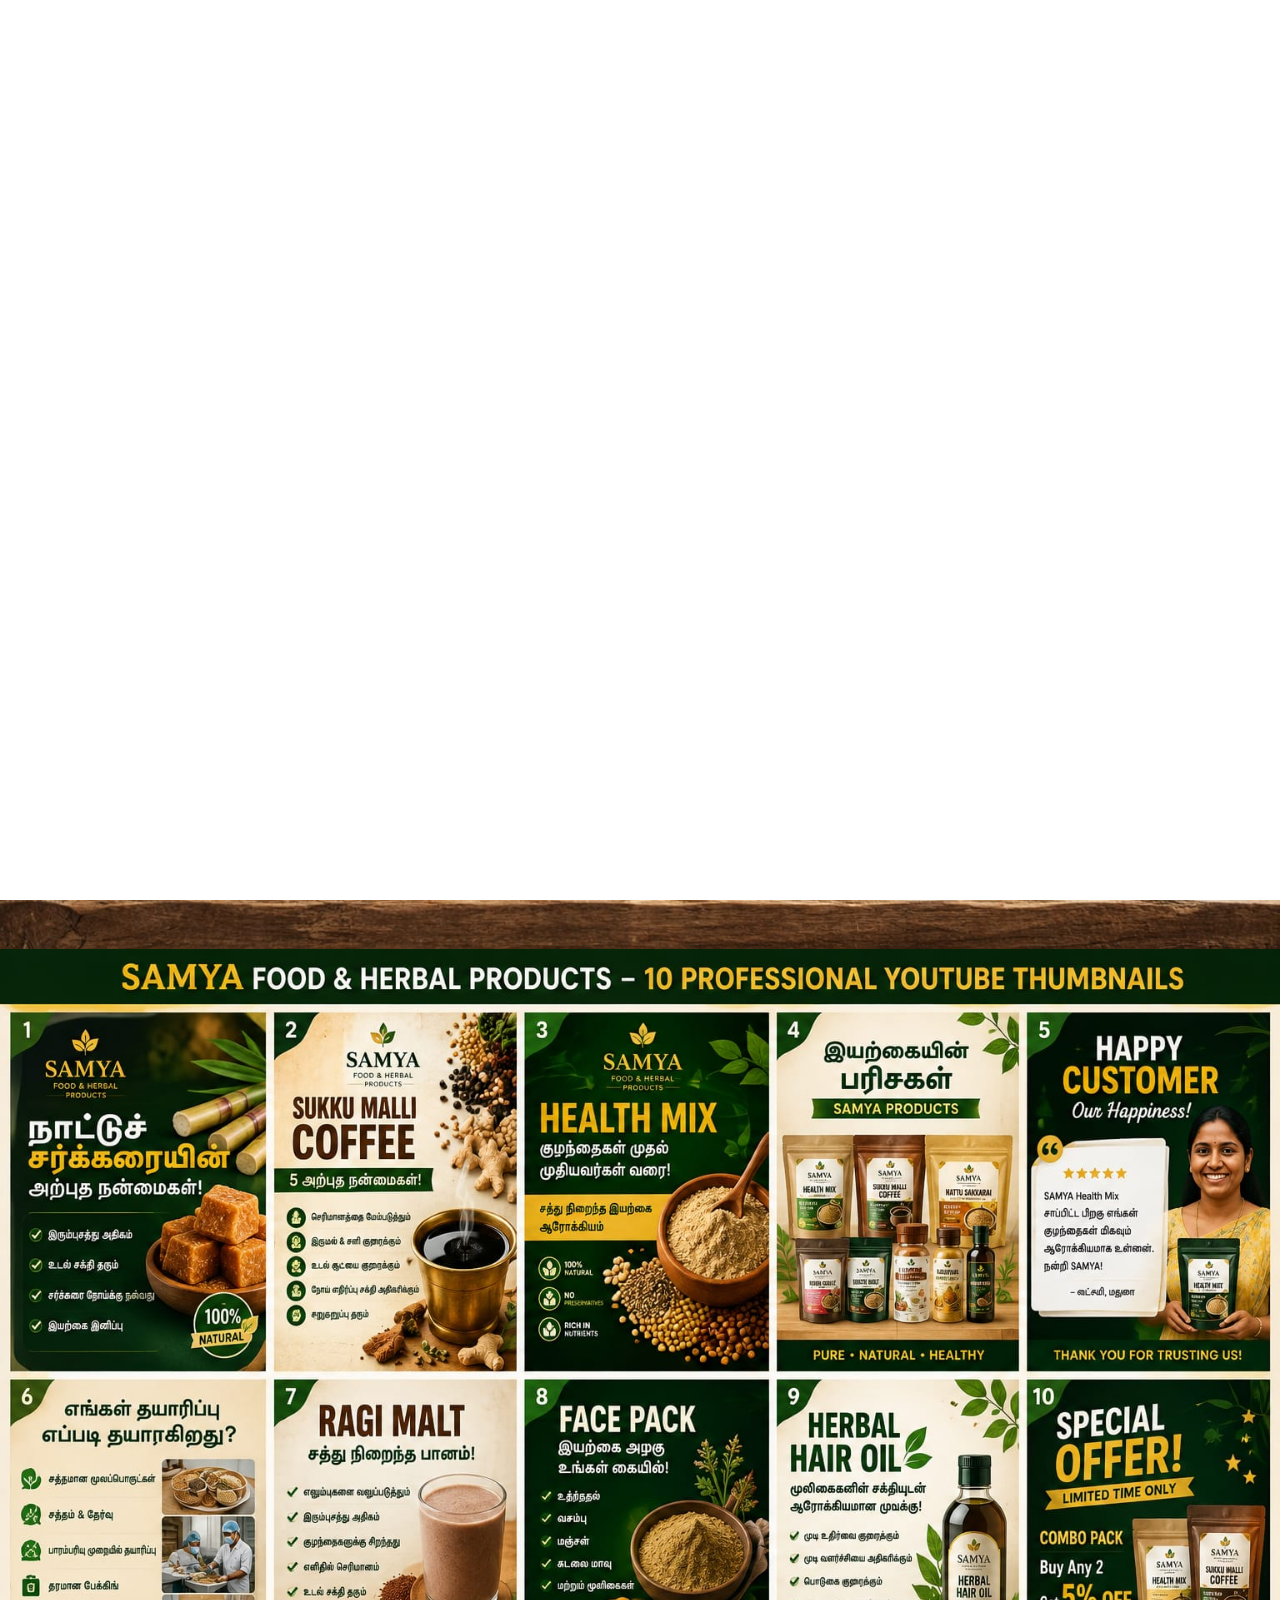
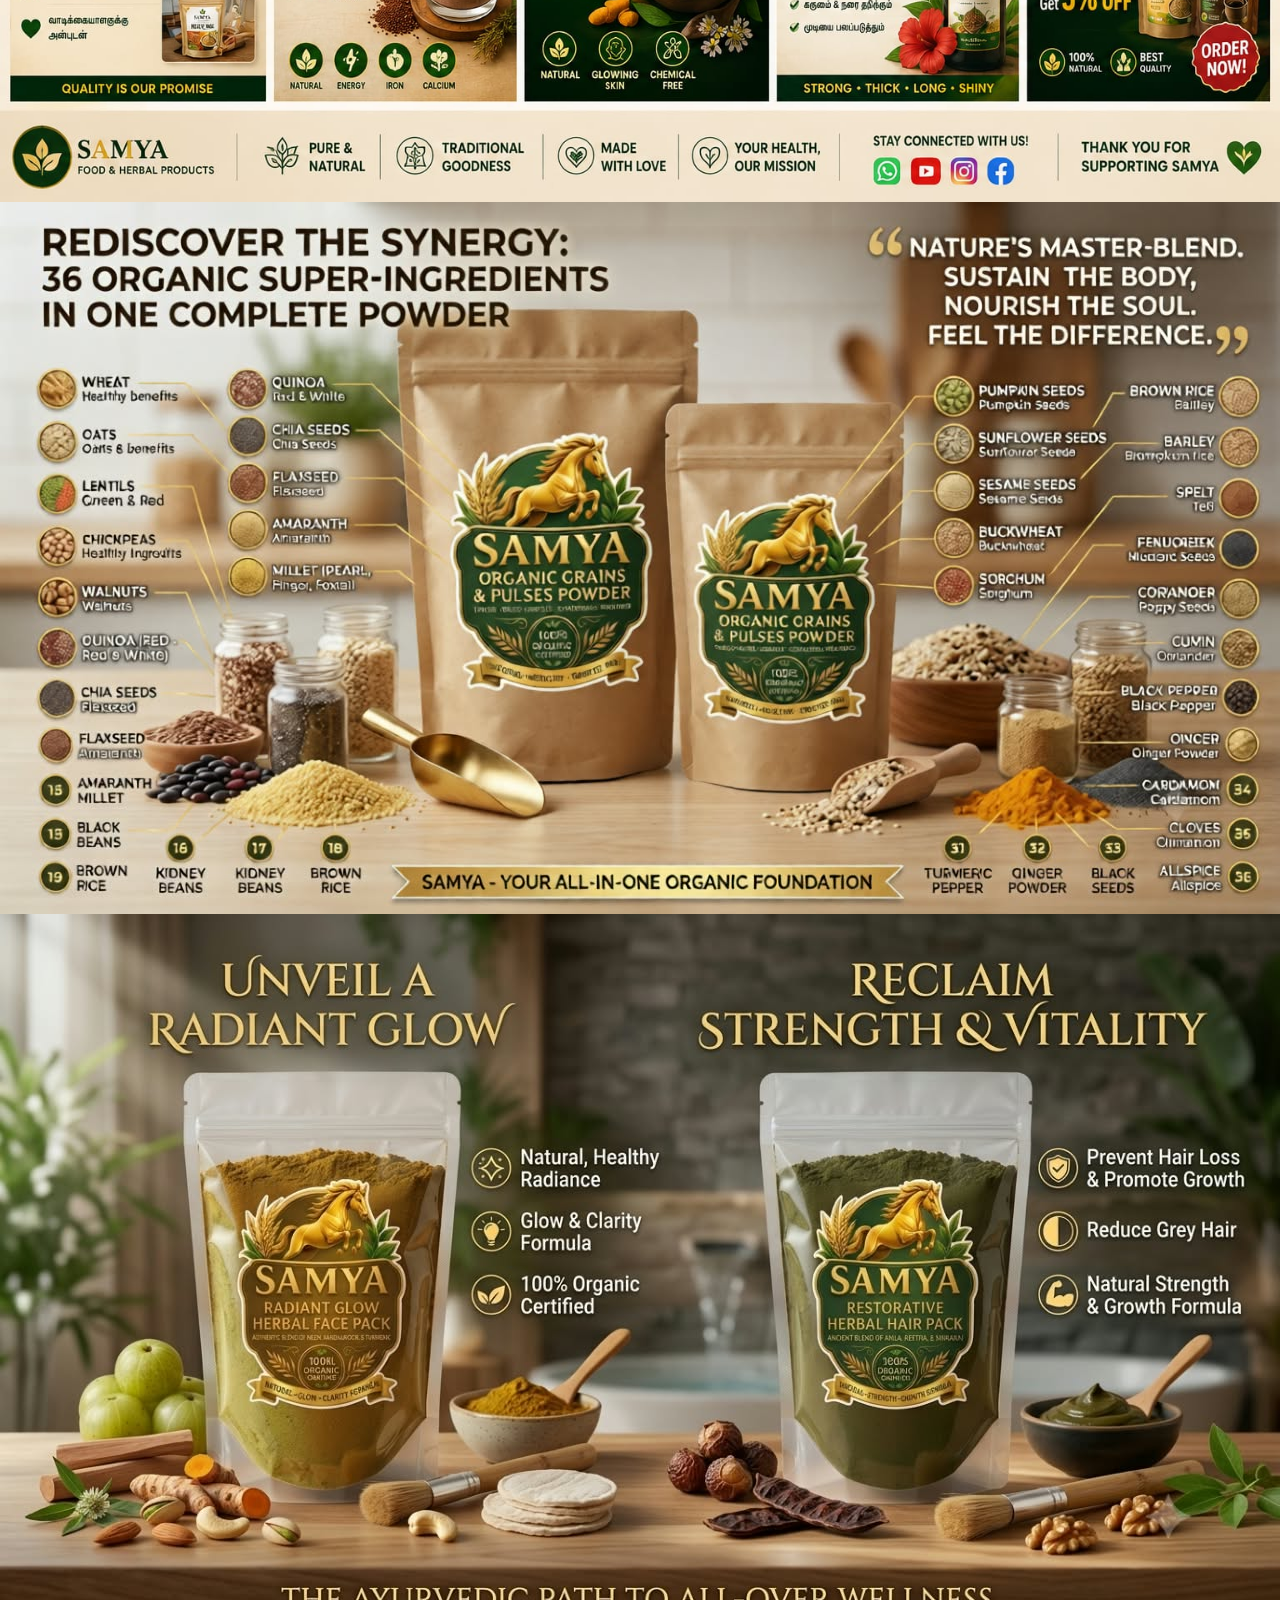
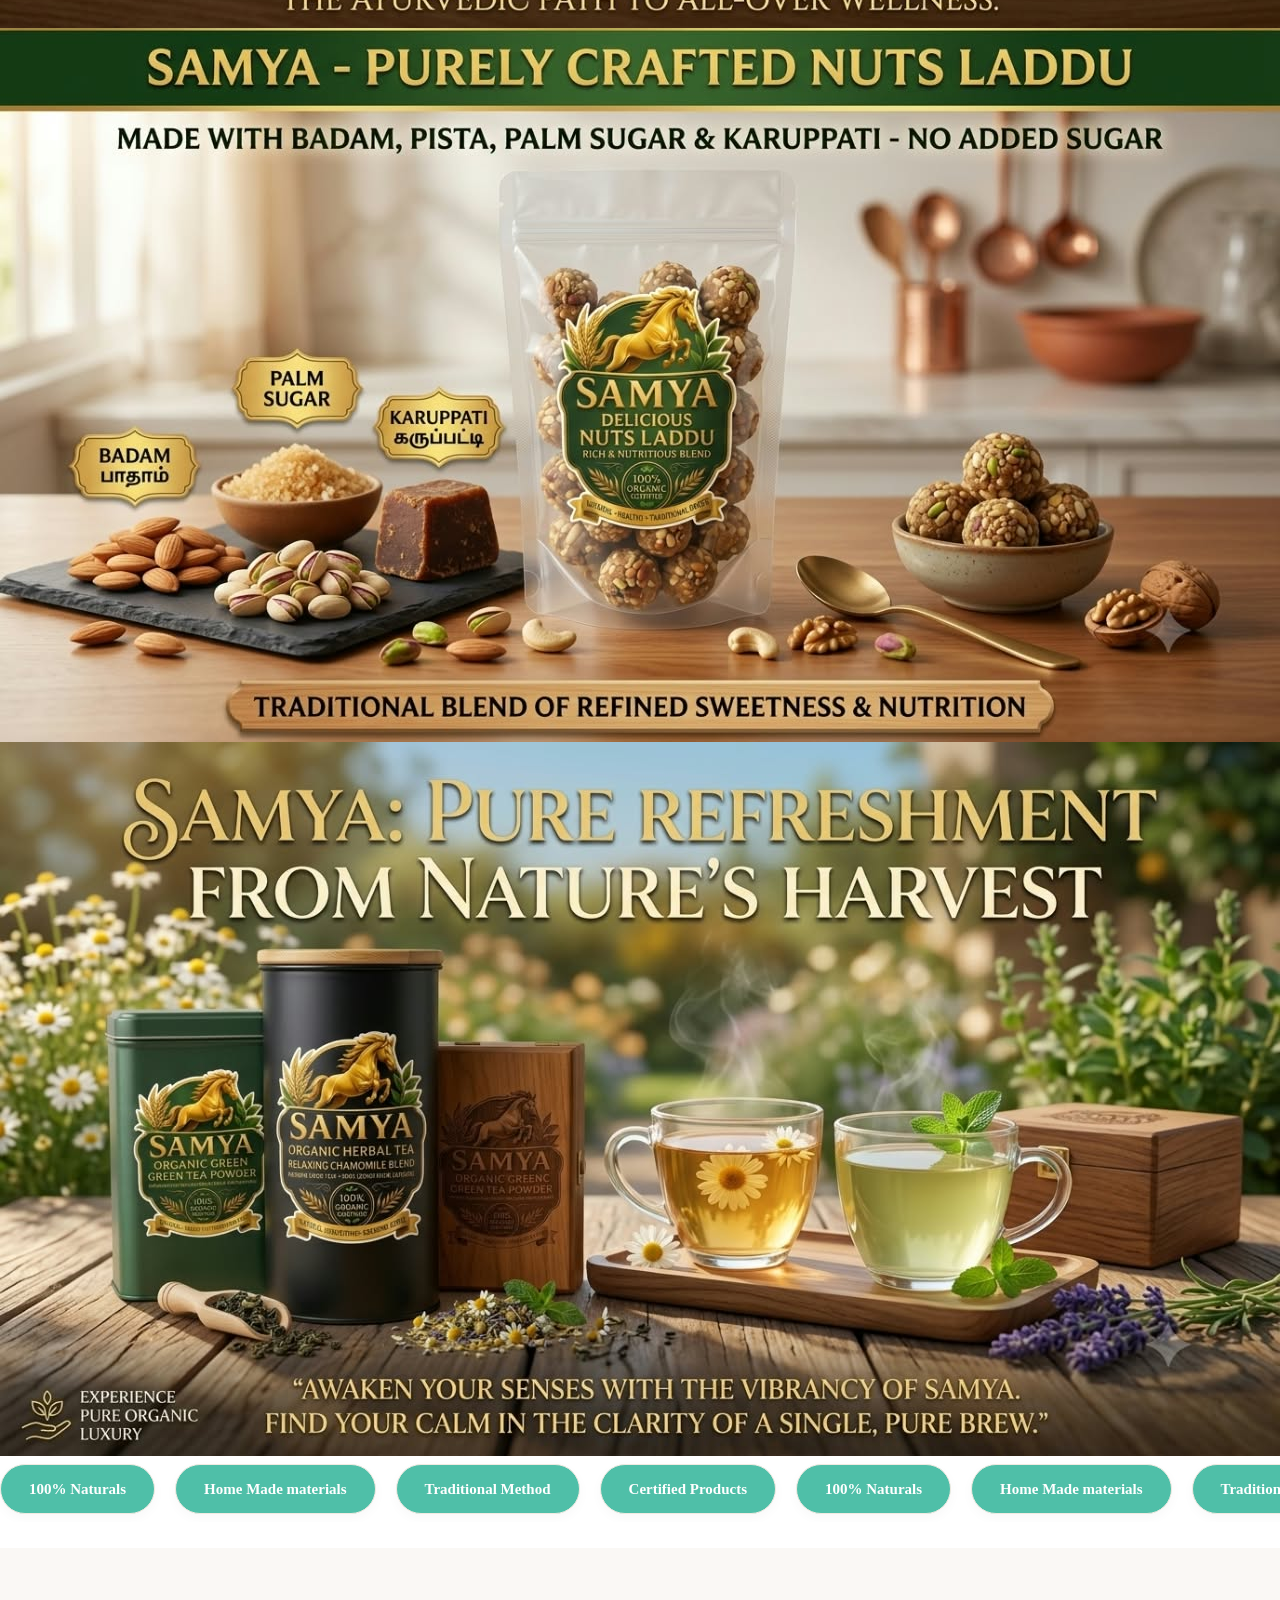
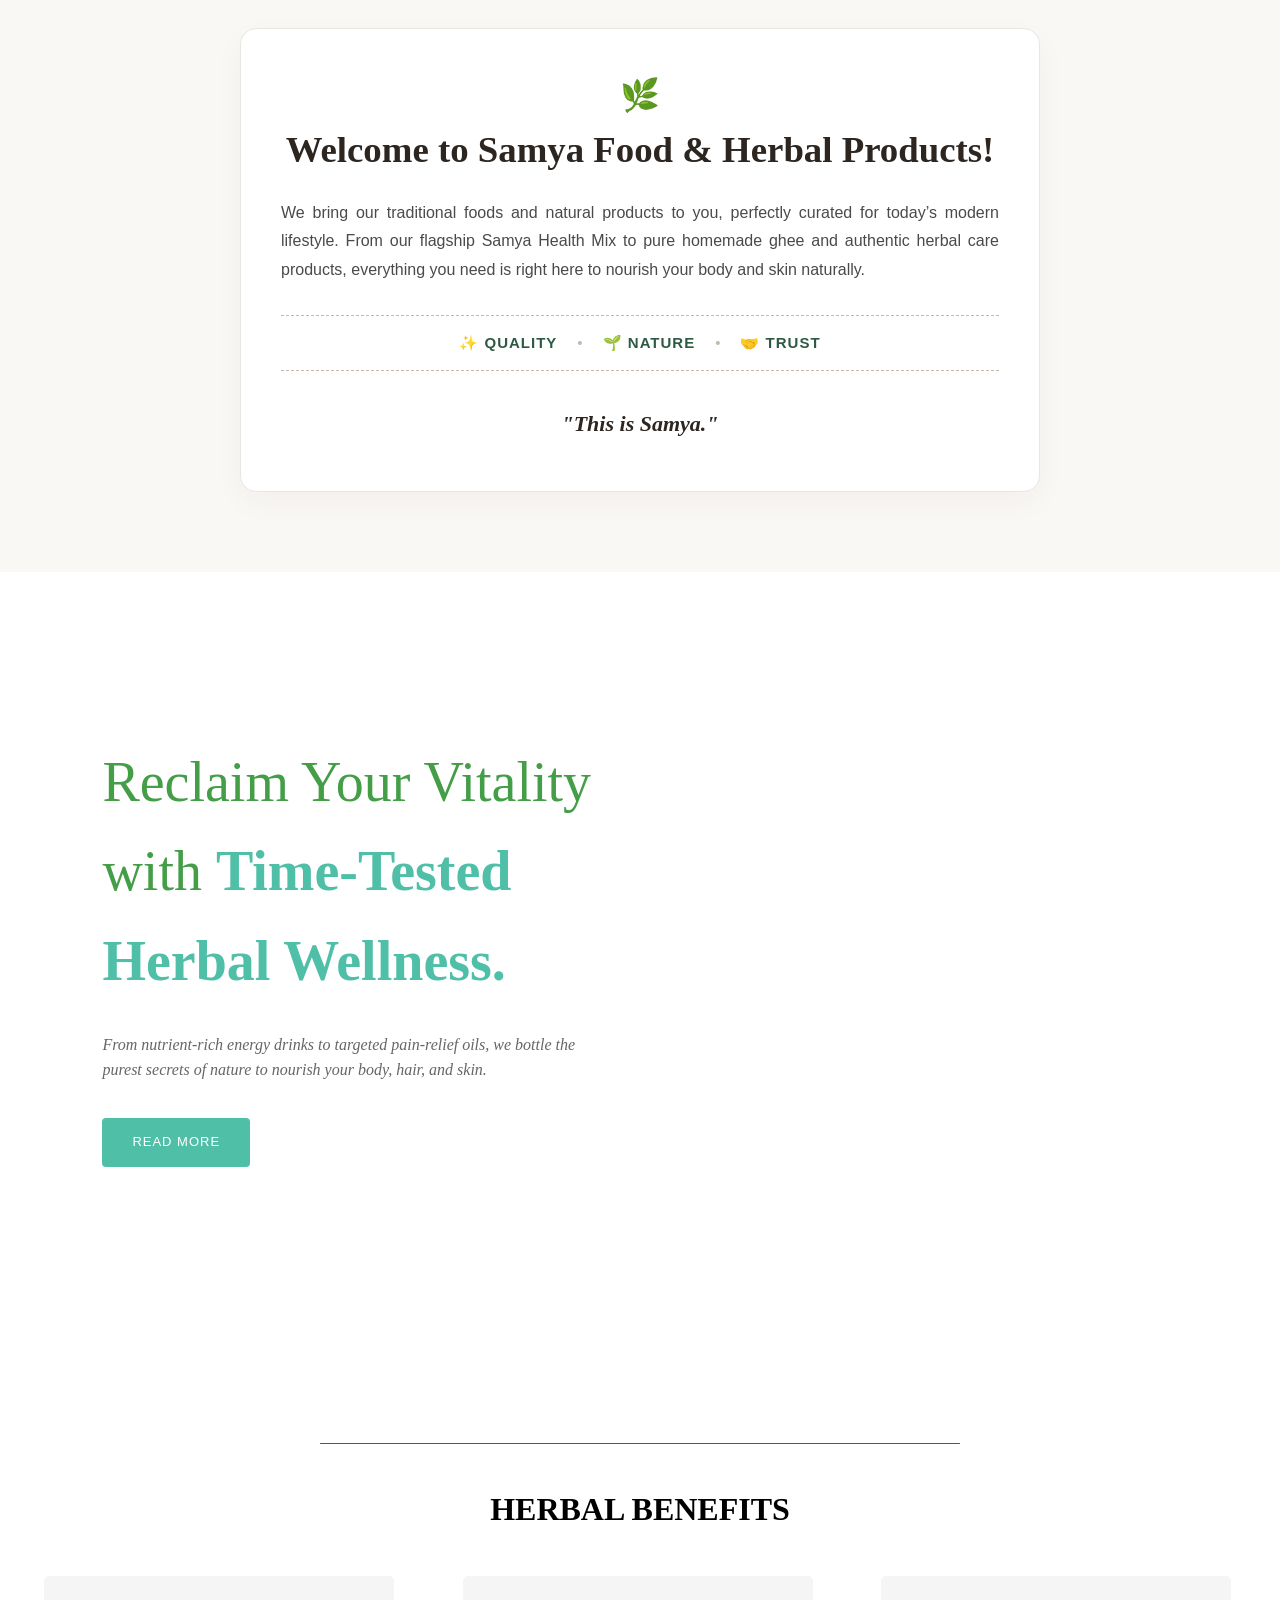
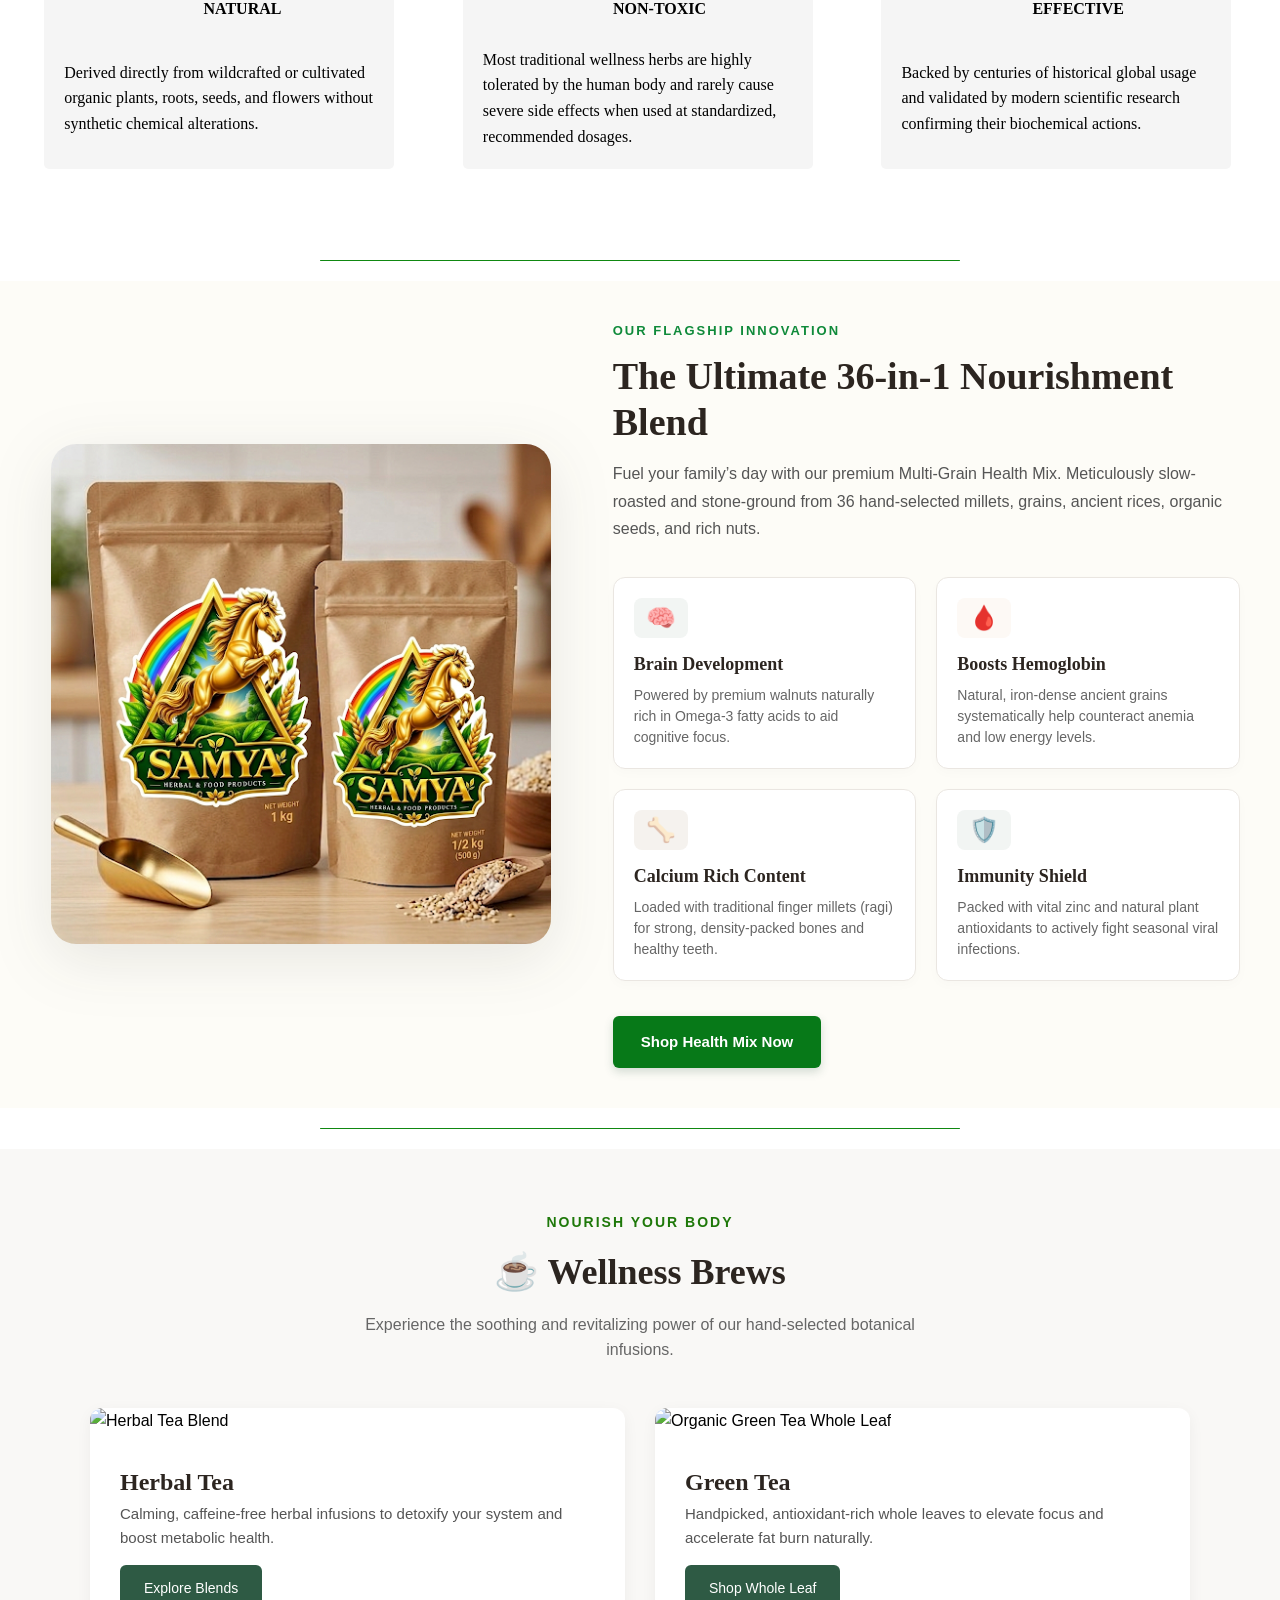
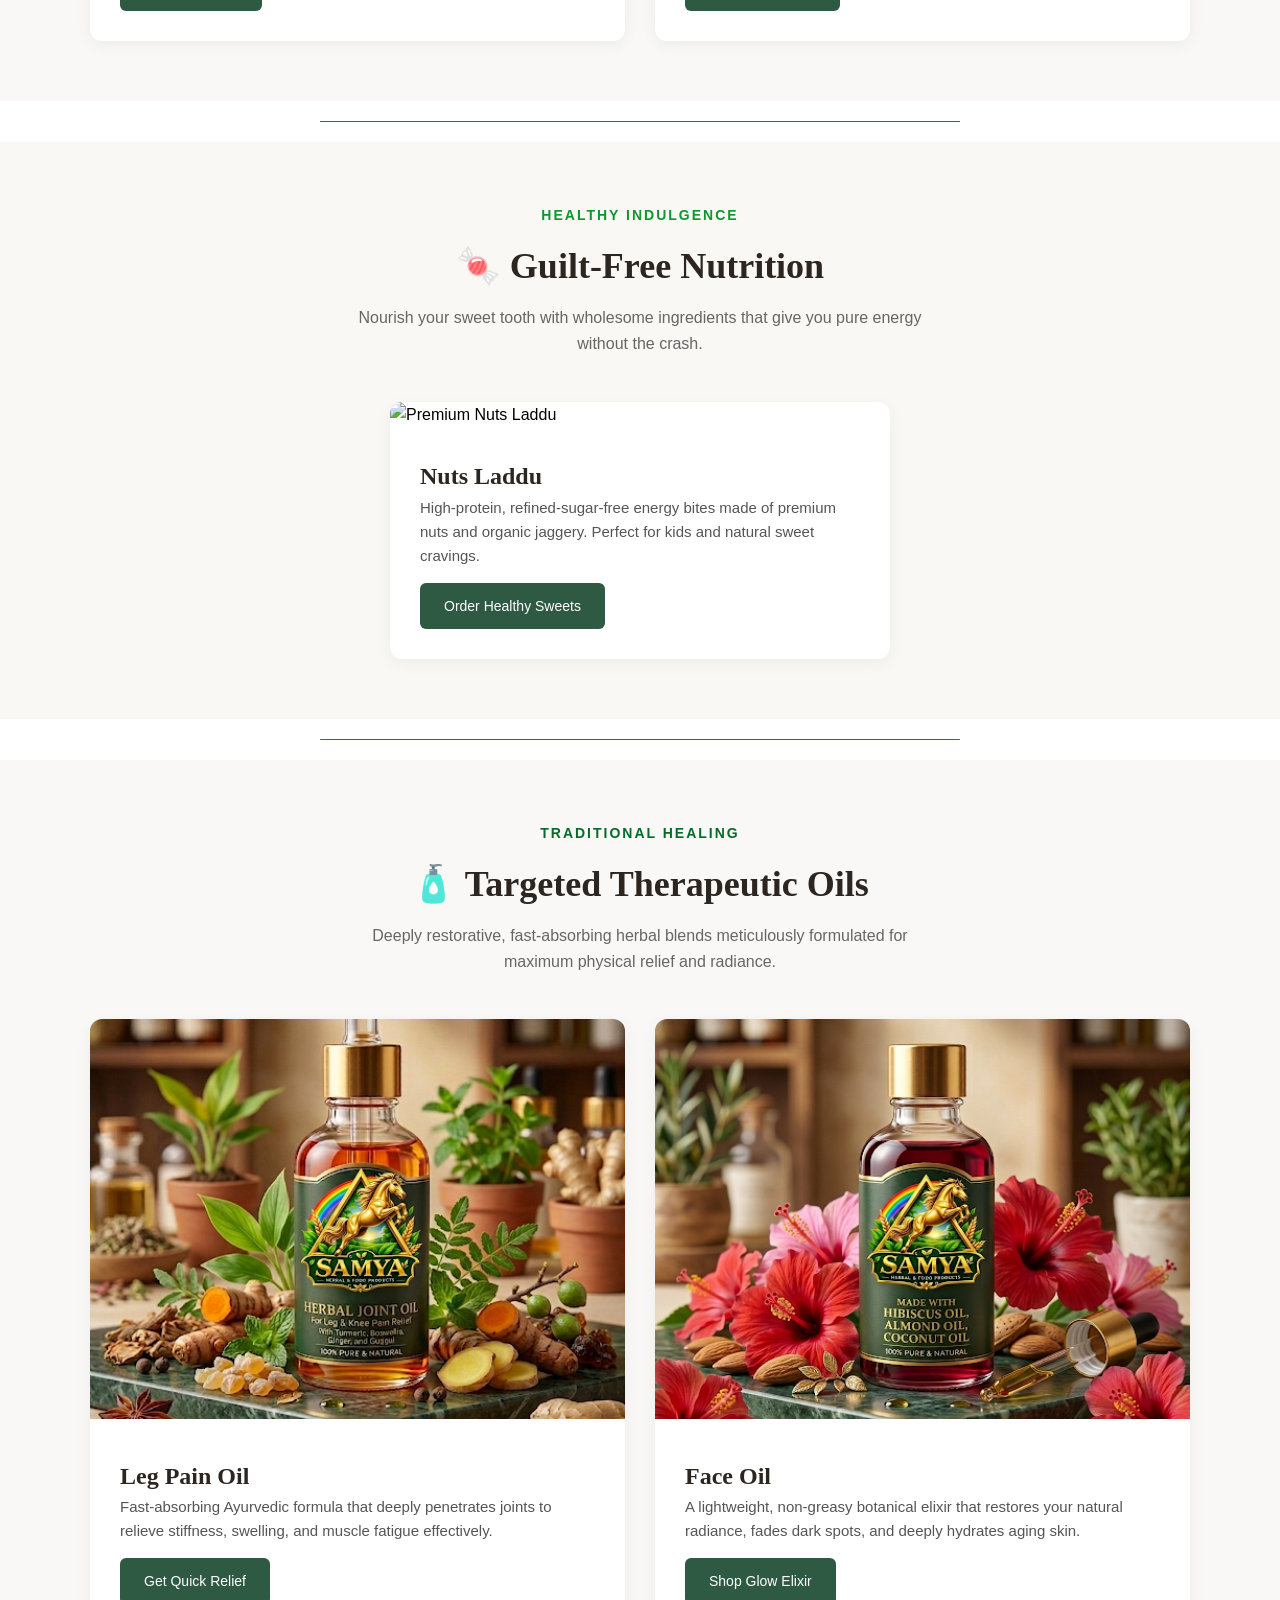
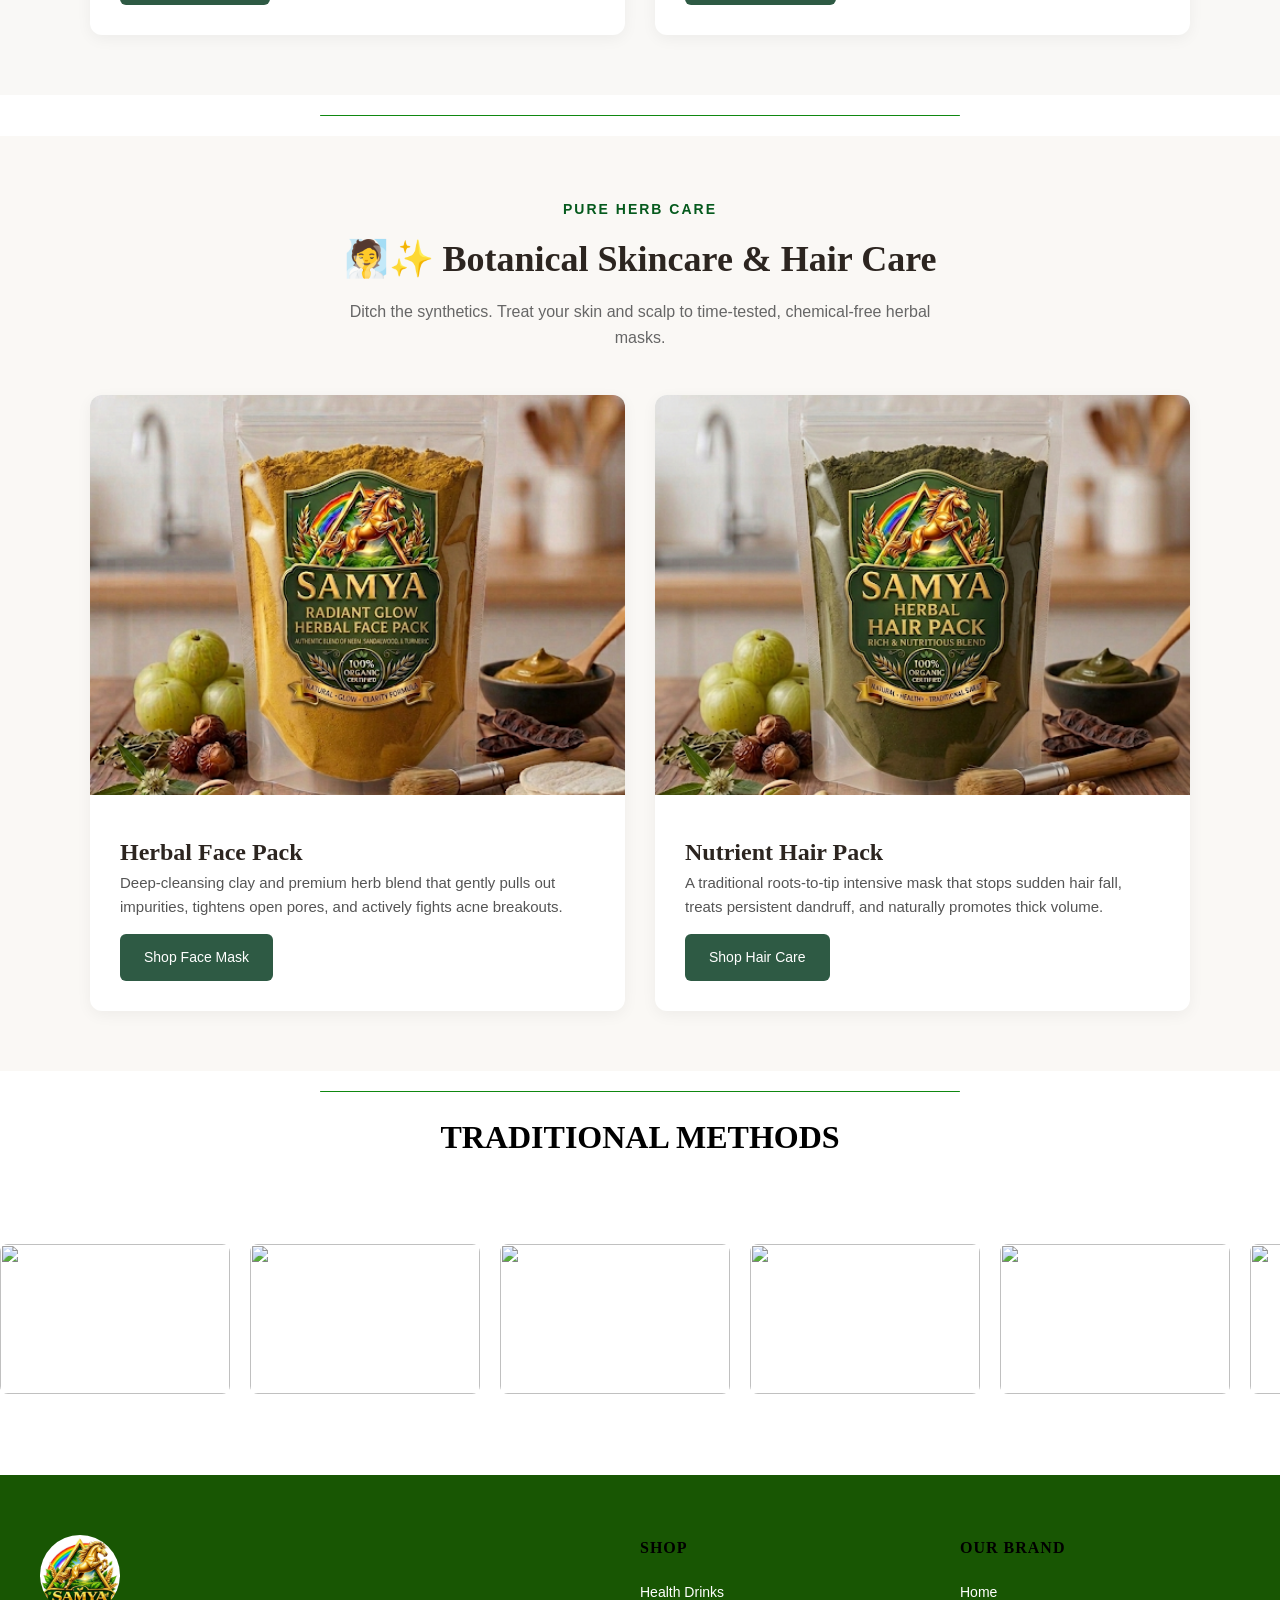
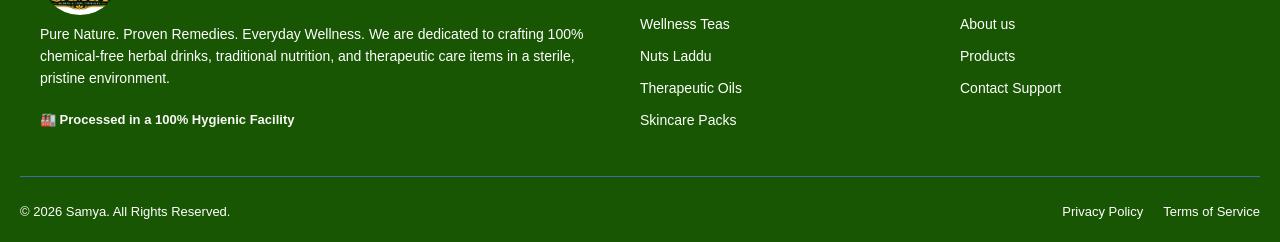
==== index.html @ 53834fe6 "my new changes" ====
<!DOCTYPE html>
<html lang="en">
<head>
    <meta charset="UTF-8">
    <meta name="viewport" content="width=device-width, initial-scale=1.0">
    <title>samya</title>
     <script src="https://kit.fontawesome.com/67333c175b.js" crossorigin="anonymous"></script>
    <link rel="stylesheet" href="style.css?v=1.1">

     <link rel="stylesheet"href="https://cdn.jsdelivr.net/npm/swiper@14.0.1/swiper-bundle.min.css" />
</head>
<body>
   
<div id="splash-screen">
  <video id="splash-video" autoplay playsinline preload="auto">
    <source src="WhatsApp Video 2026-08-16 at 7.24.31 AM.mp4" type="video/mp4">
    Your browser does not support the video tag.
  </video>
</div>


   


    <!-- Header Section -->
    <header class="header">
        <div class="logo-area">
            <img class="logo-image" src="new edited logo.jpeg" width="50px" height="50px">
            <p></p>
        </div>
         
        <nav class="navigation">
            <ul>
                <li><a href="#" class="active">Home</a></li>
                <li><a href="about.html">About us</a></li>
                <li><a href="products.html">Products</a></li>
                <li><a href="contacts.html">contact now</a></li>
               
            </ul>
        </nav>
       
        
      

    </header>
<main>
     <!-- Swiper -->
    <!-- Swiper -->
    <div class="swiper mySwiper">
      <div class="swiper-wrapper">
        <div class="swiper-slide"><img src="WhatsApp Image 2026-08-18 at 10.12.00 AM.jpeg" alt=""></div>
        <div class="swiper-slide"><img src="WhatsApp Image 2026-08-18 at 10.12.00 AM (1).jpeg" alt=""></div>
        <div class="swiper-slide"><img src="WhatsApp Image 2026-08-10 at 9.47.34 AM.jpeg" alt=""></div>
        <div class="swiper-slide"><img src="WhatsApp Image 2026-08-10 at 9.47.33 AM.jpeg" alt=""></div>
        <div class="swiper-slide"><img src="WhatsApp Image 2026-08-10 at 9.47.32 AM.jpeg" alt=""></div>
        <div class="swiper-slide"><img src="WhatsApp Image 2026-08-10 at 9.47.31 AM.jpeg" alt=""></div>
      </div>
      <div class="swiper-pagination"></div>
    </div>
    <style>
       .swiper {
        width: 100%;
        height: 100%;
      }

      .swiper-slide {
        text-align: center;
        font-size: 18px;
        background: #444;
        display: flex;
        justify-content: center;
        align-items: center;
      }

      .swiper-slide img {
        display: block;
        width: 100%;
        height: 100%;
        object-fit: cover;
      }
    </style>
    
    <!--text scroll-->
    <div class="text-scroll">
        <div class="scroll-content">
                <span  class="scroll-text"style="color: white;"><i class="fa-brands fa-pagelines"></i>100% Naturals</span>
                <span class="scroll-text" style="color:white;"><i class="fa-solid fa-house-circle-check"></i>Home Made materials</span>
                <span class="scroll-text" style="color:white;"><i class="fa-solid fa-mortar-pestle"></i>Traditional Method</span>
                <span  class="scroll-text"style="color: white;"><i class="fa-solid fa-award"></i>Certified Products</span>
        </div>
         <div class="scroll-content">
                <span  class="scroll-text"style="color: white;"><i class="fa-brands fa-pagelines"></i>100% Naturals</span>
                <span class="scroll-text" style="color:white;"><i class="fa-solid fa-house-circle-check"></i>Home Made materials</span>
                <span class="scroll-text" style="color: white;"><i class="fa-solid fa-mortar-pestle"></i>Traditional Method</span>
                <span  class="scroll-text"style="color: white;"><i class="fa-solid fa-award"></i>Certified Products</span>
        </div>
        
    </div><br>

    <!-- WELCOME / ABOUT BRAND INTRO SECTION -->
<section style="background-color: #FAF8F5; padding: 80px 20px; font-family: 'Inter', sans-serif; text-align: center; box-sizing: border-box;">
  
  <div style="max-width: 800px; margin: 0 auto; background: #ffffff; padding: 50px 40px; border-radius: 16px; box-shadow: 0 10px 30px rgba(44,37,32,0.04); border: 1px solid #EAE6E1;">
    
    <!-- பிராண்ட் லோகோ மார்க்கர் அல்லது சிறிய சின்னம் -->
    <span style="font-size: 32px; display: block; margin-bottom: 15px; line-height: 1;">🌿</span>
    
    <!-- முதன்மைத் தலைப்பு -->
    <h1 style="font-family: 'Playfair Display', serif; color: #2C2520; font-size: calc(24px + 1vw); margin: 0 0 25px 0; line-height: 1.3; font-weight: 700;">
      Welcome to Samya Food & Herbal Products!
    </h1>
    
    <!-- விவரிப்புப் பகுதி -->
    <p style="color: #4A4A4A; font-size: 16px; line-height: 1.8; margin: 0 0 30px 0; font-weight: 400; text-align: justify; text-justify: inter-word;">
      We bring our traditional foods and natural products to you, perfectly curated for today’s modern lifestyle. From our flagship Samya Health Mix to pure homemade ghee and authentic herbal care products, everything you need is right here to nourish your body and skin naturally.
    </p>
    
    <!-- தாரக மந்திரம் / கோஷம் (Mantra Badges) -->
    <div style="display: flex; justify-content: center; gap: 20px; flex-wrap: wrap; margin-bottom: 35px; border-top: 1px dashed #C4B9AC; border-bottom: 1px dashed #C4B9AC; padding: 15px 0;">
      <span style="color: #2E5A44; font-weight: 600; font-size: 15px; letter-spacing: 1px; text-transform: uppercase;">✨ Quality</span>
      <span style="color: #C4B9AC; font-size: 15px;">•</span>
      <span style="color: #2E5A44; font-weight: 600; font-size: 15px; letter-spacing: 1px; text-transform: uppercase;">🌱 Nature</span>
      <span style="color: #C4B9AC; font-size: 15px;">•</span>
      <span style="color: #2E5A44; font-weight: 600; font-size: 15px; letter-spacing: 1px; text-transform: uppercase;">🤝 Trust</span>
    </div>
    
    <!-- இறுதி முத்திரை வரியின் ஸ்டைல் -->
    <div style="font-family: 'Playfair Display', serif; color: #2C2520; font-size: 22px; font-style: italic; font-weight: 600;">
      "This is Samya."
    </div>
    
  </div>
</section>

    <!-- Hero Section -->
    <div class="hero-section">
        <div class="hero-container">
            <div class="hero-content">
                <h2>Reclaim Your Vitality with <span>Time-Tested Herbal Wellness.</span></h2>
                <p>
                   From nutrient-rich energy drinks to targeted pain-relief oils, we bottle the purest secrets of nature to nourish your body, hair, and skin.
                </p>
                <a href="#" class="btn-readmore">READ MORE</a>
                
                <!-- Slider Pagination Indicators -->
               
            </div>
            
            <!-- Hero Image Visual Representative Area -->
            <div class="hero-image-container">
                <img src="https://encrypted-tbn0.gstatic.com/images?q=tbn:ANd9GcQchWULd-DAW1zOyDm9tPHphqR4-fCduE7I14W4M5rPaQ&s=10" width="500px" height="500px" class="slide-img">
             <img src="https://encrypted-tbn0.gstatic.com/images?q=tbn:ANd9GcRGP6_QQzegrwVPrmZhDrQNYU7Jba4WU0UpkIqPyEq6wQ&s=10" width="500px" height="500px" class="slide-img">
             <img src="https://encrypted-tbn0.gstatic.com/images?q=tbn:ANd9GcTK0srHYAkeTMcr0Ts_NrOXEo_wpbMyLLsLr__dK44G4A&s=10" width="500px" height="500px"class="slide-img">
            
            </div>
        </div>
            </main><br><br>
           <hr class="marginline">
        <div class="introduction">
             <h1>HERBAL BENEFITS</h1>
        </div>
        <div class="core-benefits-1">
           <div class="ten fadeUp">
        <i class="fa-solid fa-leaf" style="font-size: 32px; color: #449221;"></i><br>
        <br><h4>NATURAL</h4><br>
        <p> Derived directly from wildcrafted or cultivated organic plants, roots, seeds, and flowers without synthetic chemical alterations.</p>
        </div><br>
        <div class="ten fadeUp">
        <i class="fa-solid fa-face-smile" style="font-size: 32px; color: #bdb74b;"></i><br>
        <br><h4>NON-TOXIC</h4><br>
        <p>Most traditional wellness herbs are highly tolerated by the human body and rarely cause severe side effects when used at standardized, recommended dosages.</p>
        </div><br><br>
        <div class="ten fadeUp">
        <i class="fa-solid fa-mortar-pestle" style="font-size: 32px; color: #d19784;"></i><br>
        <br><h4>EFFECTIVE</h4><br>
        <p> Backed by centuries of historical global usage and validated by modern scientific research confirming their biochemical actions.</p>
        </div><br><br>

        </div><br><br>
         <hr class="marginline">
        <!-- FLAGSHIP INNOVATION SECTION -->
<section style="background-color: #FDFCF7; padding: 40px 15px; font-family: 'Inter', sans-serif; overflow: hidden;">
  <style>
    /* Desktop defaults using standard CSS variables to stay clean */
    .responsive-section-container {
      max-width: 1200px;
      margin: 0 auto;
      display: flex;
      gap: 50px;
      align-items: center;
      flex-wrap: wrap;
    }
    .responsive-image-wrapper {
      flex: 1;
      min-width: 300px;
      display: flex;
      justify-content: center;
      position: relative;
      padding: 40px 0;
      box-sizing: border-box;
    }
    .responsive-header-block {
      flex: 1.2;
      min-width: 300px;
      position: relative;
      text-align: left;
      box-sizing: border-box;
    }

    /* Mobile-first layout adaptations for smaller screen widths */
    @media (max-width: 768px) {
      .responsive-section-container {
        flex-direction: column !important;
        gap: 30px !important;
        text-align: center !important;
      }
      .responsive-image-wrapper {
        min-width: 100% !important;
        width: 100% !important;
        height: 50%;
        padding: 20px 10px !important;
      }
      .responsive-image-wrapper img {
        max-width: 90% !important; 
      /* Prevents large image card shadows from clipping off-screen */
      }
      .responsive-header-block {
        min-width: 100% !important;
        width: 100% !important;
        text-align: center !important;
        padding: 0 10px !important;
      }
      .responsive-badge {
        margin: 0 auto 12px auto !important;
      }
      .responsive-grid-matrix {
        grid-template-columns: 1fr !important; /* Force items to stack vertically on small screens */
        width: 100% !important;
      }
      .responsive-pill-card {
        text-align: center !important;
        display: flex !important;
        flex-direction: column !important;
        align-items: center !important;
        justify-content: center !important;
        width: 100% !important;
        box-sizing: border-box !important;
      }
      .responsive-btn-group {
        justify-content: center !important;
        width: 100% !important;
      }
      .responsive-btn-group a {
        width: 100% !important; /* Full width tap target on mobile views */
        box-sizing: border-box !important;
      }
    }
   
  </style>

  <div class="responsive-section-container">
    
    <!-- Left Column: Product Spotlight Graphic -->
    <div class="responsive-image-wrapper">
      <!-- Subtle background glow shape to add depth -->
      <div style="position: absolute; width: 85%; height: 85%; background-color: #FAF6EE; border-radius: 30% 70% 70% 30% / 30% 30% 70% 70%; top: 50%; left: 50%; transform: translate(-50%, -50%);"></div>
      <!-- REPLACE WITH YOUR HEALTH MIX PRODUCT BAG IMAGE -->
      <img class="intro-img" src="intro image.jpeg" alt="36-in-1 Multi-Grain Health Mix" style=" max-width: 100%;height:auto; position: relative; filter: drop-shadow(0px 15px 30px rgba(44,37,32,0.1)); border-radius: 25px;">
    </div>
    <style>
      @media screen and (min-width:768px){
        .responsive-image-wrapper img{
          width: 500px;
          height: 800px;
        }
      }
    </style>
   

    <!-- Right Column: Strategic Feature Content -->
    <div class="responsive-header-block">
      <span class="responsive-badge" style="color: #0f8a3a; text-transform: uppercase; letter-spacing: 2px; font-size: 13px; font-weight: 600; display: block; margin-bottom: 12px;">Our Flagship Innovation</span>
      <h2 style="font-family: 'Playfair Display', serif; color: #2C2520; font-size: 38px; margin: 0 0 15px 0; line-height: 1.2;">The Ultimate 36-in-1 Nourishment Blend</h2>
      <p style="color: #555; line-height: 1.7; font-size: 16px; margin: 0 0 35px 0;">Fuel your family’s day with our premium Multi-Grain Health Mix. Meticulously slow-roasted and stone-ground from 36 hand-selected millets, grains, ancient rices, organic seeds, and rich nuts.</p>
      
      <!-- Feature Metrics Grid Matrix -->
      <div class="responsive-grid-matrix" style="display: grid; grid-template-columns: repeat(auto-fit, minmax(240px, 1fr)); gap: 20px;">
        
        <!-- Pillar 1 -->
        <div class="responsive-pill-card" style="background: #ffffff; padding: 20px; border-radius: 12px; border: 1px solid #EAE6E1; box-shadow: 0 4px 12px rgba(0,0,0,0.02); text-align: left;">
          <div style="font-size: 24px; margin-bottom: 12px; display: inline-block; background: #F2F5F3; padding: 8px 12px; border-radius: 8px; line-height: 1;">🧠</div>
          <h3 style="font-family: 'Playfair Display', serif; color: #2C2520; font-size: 18px; margin: 0 0 6px 0;">Brain Development</h3>
          <p style="color: #666; font-size: 14px; margin: 0; line-height: 1.5;">Powered by premium walnuts naturally rich in Omega-3 fatty acids to aid cognitive focus.</p>
        </div>

        <!-- Pillar 2 -->
        <div class="responsive-pill-card" style="background: #ffffff; padding: 20px; border-radius: 12px; border: 1px solid #EAE6E1; box-shadow: 0 4px 12px rgba(0,0,0,0.02); text-align: left;">
          <div style="font-size: 24px; margin-bottom: 12px; display: inline-block; background: #FDF9F5; padding: 8px 12px; border-radius: 8px; line-height: 1;">🩸</div>
          <h3 style="font-family: 'Playfair Display', serif; color: #2C2520; font-size: 18px; margin: 0 0 6px 0;">Boosts Hemoglobin</h3>
          <p style="color: #666; font-size: 14px; margin: 0; line-height: 1.5;">Natural, iron-dense ancient grains systematically help counteract anemia and low energy levels.</p>
        </div>

        <!-- Pillar 3 -->
        <div class="responsive-pill-card" style="background: #ffffff; padding: 20px; border-radius: 12px; border: 1px solid #EAE6E1; box-shadow: 0 4px 12px rgba(0,0,0,0.02); text-align: left;">
          <div style="font-size: 24px; margin-bottom: 12px; display: inline-block; background: #F5F2EE; padding: 8px 12px; border-radius: 8px; line-height: 1;">🦴</div>
          <h3 style="font-family: 'Playfair Display', serif; color: #2C2520; font-size: 18px; margin: 0 0 6px 0;">Calcium Rich Content</h3>
          <p style="color: #666; font-size: 14px; margin: 0; line-height: 1.5;">Loaded with traditional finger millets (ragi) for strong, density-packed bones and healthy teeth.</p>
        </div>

        <!-- Pillar 4 -->
        <div class="responsive-pill-card" style="background: #ffffff; padding: 20px; border-radius: 12px; border: 1px solid #EAE6E1; box-shadow: 0 4px 12px rgba(0,0,0,0.02); text-align: left;">
          <div style="font-size: 24px; margin-bottom: 12px; display: inline-block; background: #F2F5F3; padding: 8px 12px; border-radius: 8px; line-height: 1;">🛡️</div>
          <h3 style="font-family: 'Playfair Display', serif; color: #2C2520; font-size: 18px; margin: 0 0 6px 0;">Immunity Shield</h3>
          <p style="color: #666; font-size: 14px; margin: 0; line-height: 1.5;">Packed with vital zinc and natural plant antioxidants to actively fight seasonal viral infections.</p>
        </div>

      </div>
      
      <!-- Call to Actions -->
      <div class="responsive-btn-group" style="margin-top: 35px; display: flex; gap: 15px; flex-wrap: wrap;">
        <a href="products.html" style="padding: 14px 28px; background-color: #077918; color: white; text-decoration: none; border-radius: 6px; font-weight: 600; font-size: 15px; box-shadow: 0 4px 10px rgba(46,90,68,0.2);">Shop Health Mix Now</a>
      </div>

    </div>
  </div>
</section>


<hr class="marginline">
      
<!-- WELLNESS BREWS SECTION -->
<section style="background-color: #F9F8F6; padding: 60px 20px; font-family: 'Inter', sans-serif;">
  
  <!-- Section Header -->
  <div style="text-align: center; margin-bottom: 45px;">
    <span style="color: #1e7809; text-transform: uppercase; letter-spacing: 2px; font-size: 14px; font-weight: 600;">Nourish Your Body</span>
    <h2 style="font-family: 'Playfair Display', serif; color: #2C2520; font-size: 36px; margin: 10px 0;">☕ Wellness Brews</h2>
    <p style="color: #666; max-width: 600px; margin: 0 auto;">Experience the soothing and revitalizing power of our hand-selected botanical infusions.</p>
  </div>

  <!-- Cards Container -->
  <div style="display: flex; gap: 30px; max-width: 1100px; margin: 0 auto; flex-wrap: wrap;">
    
    <!-- Card 1: Herbal Tea -->
    <div style="flex: 1; min-width: 300px; background: #fff; border-radius: 12px; overflow: hidden; box-shadow: 0 4px 15px rgba(0,0,0,0.05);">
      
      <!-- 👇 REPLACE THIS LINE WITH YOUR HERBAL TEA IMAGE 👇 -->
      <img src="https://encrypted-tbn0.gstatic.com/images?q=tbn:ANd9GcRu2soWNzDthI9O2nvvho2uIiwDFSww6Hjk-OajNvWerw&s=10" alt="Herbal Tea Blend" style="width: 100%; height: 250px; object-fit: cover;">
      
      <div style="padding: 30px;">
        <h3 style="font-family: 'Playfair Display', serif; color: #2C2520; font-size: 24px; margin-top: 0;">Herbal Tea</h3>
        <p style="color: #555; line-height: 1.6; font-size: 15px;">Calming, caffeine-free herbal infusions to detoxify your system and boost metabolic health.</p>
        <a href="#" style="display: inline-block; margin-top: 15px; padding: 12px 24px; background-color: #2E5A44; color: white; text-decoration: none; border-radius: 6px; font-weight: 500; font-size: 14px;">Explore Blends</a>
      </div>
    </div>

    <!-- Card 2: Green Tea -->
    <div style="flex: 1; min-width: 300px; background: #fff; border-radius: 12px; overflow: hidden; box-shadow: 0 4px 15px rgba(0,0,0,0.05);">
      
      <!-- 👇 REPLACE THIS LINE WITH YOUR GREEN TEA IMAGE 👇 -->
      <img src="https://encrypted-tbn0.gstatic.com/images?q=tbn:ANd9GcQE2AbwcoRlT4p48Ea7EEkoofzpH056NVVAI49GCPiFBA&s=10" alt="Organic Green Tea Whole Leaf" style="width: 100%; height: 250px; object-fit: cover;">
      
      <div style="padding: 30px;">
        <h3 style="font-family: 'Playfair Display', serif; color: #2C2520; font-size: 24px; margin-top: 0;">Green Tea</h3>
        <p style="color: #555; line-height: 1.6; font-size: 15px;">Handpicked, antioxidant-rich whole leaves to elevate focus and accelerate fat burn naturally.</p>
        <a href="#" style="display: inline-block; margin-top: 15px; padding: 12px 24px; background-color: #2E5A44; color: white; text-decoration: none; border-radius: 6px; font-weight: 500; font-size: 14px;">Shop Whole Leaf</a>
      </div>
    </div>

  </div>
</section>
<hr class="marginline">
<!-- 🍬 GUILT-FREE NUTRITION SECTION -->
<section style="background-color: #FAF8F5; padding: 60px 20px; font-family: 'Inter', sans-serif;">
  <!-- Section Header -->
  <div style="text-align: center; margin-bottom: 45px;">
    <span style="color: #0d972d; text-transform: uppercase; letter-spacing: 2px; font-size: 14px; font-weight: 600;">Healthy Indulgence</span>
    <h2 style="font-family: 'Playfair Display', serif; color: #2C2520; font-size: 36px; margin: 10px 0;">🍬 Guilt-Free Nutrition</h2>
    <p style="color: #666; max-width: 600px; margin: 0 auto;">Nourish your sweet tooth with wholesome ingredients that give you pure energy without the crash.</p>
  </div>

  <!-- Cards Container (Centered Single Card Grid) -->
  <div style="display: flex; justify-content: center; max-width: 1100px; margin: 0 auto;">
    <!-- Card: Nuts Laddu -->
    <div style="width: 100%; max-width: 500px; background: #fff; border-radius: 12px; overflow: hidden; box-shadow: 0 4px 15px rgba(0,0,0,0.05);">
      <!-- REPLACE WITH YOUR NUTS LADDU IMAGE -->
      <img src="https://encrypted-tbn0.gstatic.com/images?q=tbn:ANd9GcQ6-dSzEIyAFXO-SVJGbLQp49AACHtPhhVZ6jCrWVfIog&s=10" alt="Premium Nuts Laddu" style="width: 100%; height: 280px; object-fit: cover;">
      
      <div style="padding: 30px;">
        <h3 style="font-family: 'Playfair Display', serif; color: #2C2520; font-size: 24px; margin-top: 0;">Nuts Laddu</h3>
        <p style="color: #555; line-height: 1.6; font-size: 15px;">High-protein, refined-sugar-free energy bites made of premium nuts and organic jaggery. Perfect for kids and natural sweet cravings.</p>
        <a href="#" style="display: inline-block; margin-top: 15px; padding: 12px 24px; background-color: #2E5A44; color: white; text-decoration: none; border-radius: 6px; font-weight: 500; font-size: 14px;">Order Healthy Sweets</a>
      </div>
    </div>
  </div>
</section>
<hr class="marginline">

<!-- 🧴 TARGETED THERAPEUTIC OILS SECTION -->
<section style="background-color: #F9F8F6; padding: 60px 20px; font-family: 'Inter', sans-serif;">
  <!-- Section Header -->
  <div style="text-align: center; margin-bottom: 45px;">
    <span style="color: #066b28; text-transform: uppercase; letter-spacing: 2px; font-size: 14px; font-weight: 600;">Traditional Healing</span>
    <h2 style="font-family: 'Playfair Display', serif; color: #2C2520; font-size: 36px; margin: 10px 0;">🧴 Targeted Therapeutic Oils</h2>
    <p style="color: #666; max-width: 600px; margin: 0 auto;">Deeply restorative, fast-absorbing herbal blends meticulously formulated for maximum physical relief and radiance.</p>
  </div>

  <!-- Cards Container -->
  <div style="display: flex; gap: 30px; max-width: 1100px; margin: 0 auto; flex-wrap: wrap;">
    <!-- Card 1: Leg Pain Oil -->
    <div style="flex: 1; min-width: 300px; background: #fff; border-radius: 12px; overflow: hidden; box-shadow: 0 4px 15px rgba(0,0,0,0.05);">
      <!-- REPLACE WITH YOUR LEG PAIN OIL IMAGE -->
      <img src="joint oil.jpeg" alt="Therapeutic Leg Pain Oil" style="width: 100%; height: 400px; object-fit: cover;">
      
      <div style="padding: 30px;">
        <h3 style="font-family: 'Playfair Display', serif; color: #2C2520; font-size: 24px; margin-top: 0;">Leg Pain Oil</h3>
        <p style="color: #555; line-height: 1.6; font-size: 15px;">Fast-absorbing Ayurvedic formula that deeply penetrates joints to relieve stiffness, swelling, and muscle fatigue effectively.</p>
        <a href="#" style="display: inline-block; margin-top: 15px; padding: 12px 24px; background-color: #2E5A44; color: white; text-decoration: none; border-radius: 6px; font-weight: 500; font-size: 14px;">Get Quick Relief</a>
      </div>
    </div>

    <!-- Card 2: Face Oil -->
    <div style="flex: 1; min-width: 300px; background: #fff; border-radius: 12px; overflow: hidden; box-shadow: 0 4px 15px rgba(0,0,0,0.05);">
      <!-- REPLACE WITH YOUR FACE OIL IMAGE -->
      <img src="face oil hibiscus.jpeg" alt="Radiant Face Elixir Oil" style="width: 100%; height: 400px; object-fit: cover;">
      
      <div style="padding: 30px;">
        <h3 style="font-family: 'Playfair Display', serif; color: #2C2520; font-size: 24px; margin-top: 0;">Face Oil</h3>
        <p style="color: #555; line-height: 1.6; font-size: 15px;">A lightweight, non-greasy botanical elixir that restores your natural radiance, fades dark spots, and deeply hydrates aging skin.</p>
        <a href="#" style="display: inline-block; margin-top: 15px; padding: 12px 24px; background-color: #2E5A44; color: white; text-decoration: none; border-radius: 6px; font-weight: 500; font-size: 14px;">Shop Glow Elixir</a>
      </div>
    </div>
  </div>
</section>
<hr class="marginline">

<!-- 🧖✨ BOTANICAL SKINCARE & HAIR CARE SECTION -->
<section style="background-color: #FAF8F5; padding: 60px 20px; font-family: 'Inter', sans-serif;">
  <!-- Section Header -->
  <div style="text-align: center; margin-bottom: 45px;">
    <span style="color: #055a1d; text-transform: uppercase; letter-spacing: 2px; font-size: 14px; font-weight: 600;">Pure Herb Care</span>
    <h2 style="font-family: 'Playfair Display', serif; color: #2C2520; font-size: 36px; margin: 10px 0;">🧖✨ Botanical Skincare & Hair Care</h2>
    <p style="color: #666; max-width: 600px; margin: 0 auto;">Ditch the synthetics. Treat your skin and scalp to time-tested, chemical-free herbal masks.</p>
  </div>

  <!-- Cards Container -->
  <div style="display: flex; gap: 30px; max-width: 1100px; margin: 0 auto; flex-wrap: wrap;">
    <!-- Card 1: Herbal Face Pack -->
    <div style="flex: 1; min-width: 300px; background: #fff; border-radius: 12px; overflow: hidden; box-shadow: 0 4px 15px rgba(0,0,0,0.05);">
      <!-- REPLACE WITH YOUR FACE PACK IMAGE -->
      <img src="face pack.jpeg" alt="Herbal Face Pack Powder" style="width: 100%; height: 400px; object-fit: cover;">
      
      <div style="padding: 30px;">
        <h3 style="font-family: 'Playfair Display', serif; color: #2C2520; font-size: 24px; margin-top: 0;">Herbal Face Pack</h3>
        <p style="color: #555; line-height: 1.6; font-size: 15px;">Deep-cleansing clay and premium herb blend that gently pulls out impurities, tightens open pores, and actively fights acne breakouts.</p>
        <a href="#" style="display: inline-block; margin-top: 15px; padding: 12px 24px; background-color: #2E5A44; color: white; text-decoration: none; border-radius: 6px; font-weight: 500; font-size: 14px;">Shop Face Mask</a>
      </div>
    </div>

    <!-- Card 2: Nutrient Hair Pack -->
    <div style="flex: 1; min-width: 300px; background: #fff; border-radius: 12px; overflow: hidden; box-shadow: 0 4px 15px rgba(0,0,0,0.05);">
      <!-- REPLACE WITH YOUR HAIR PACK IMAGE -->
      <img src="hair pack.jpeg" alt="Nutrient Hair Pack Mask" style="width: 100%; height: 400px; object-fit: cover;">
      
      <div style="padding: 30px;">
        <h3 style="font-family: 'Playfair Display', serif; color: #2C2520; font-size: 24px; margin-top: 0;">Nutrient Hair Pack</h3>
        <p style="color: #555; line-height: 1.6; font-size: 15px;">A traditional roots-to-tip intensive mask that stops sudden hair fall, treats persistent dandruff, and naturally promotes thick volume.</p>
        <a href="#" style="display: inline-block; margin-top: 15px; padding: 12px 24px; background-color: #2E5A44; color: white; text-decoration: none; border-radius: 6px; font-weight: 500; font-size: 14px;">Shop Hair Care</a>
      </div>
    </div>
  </div>
</section>
<hr class="marginline">


         <div class="expalnation">
            <center>
            <h1>TRADITIONAL METHODS</h1><Br></Br>
            </center>
            </div>
            <div class="image-slider">
            <div class="image-container">
                <div class="image-group">
            <img class="t-image" src="https://encrypted-tbn0.gstatic.com/images?q=tbn:ANd9GcR_YaRWQJBbpPkLw6L4_xoiPzknm9dC7OrpzrP3MvJ4kQ&s=10" width="18%" height="auto">
             <img class="t-image" src="https://encrypted-tbn0.gstatic.com/images?q=tbn:ANd9GcR7RbGQG6tvan5ig05P_3V-sm9fN9IOQ2Ou0C83p-VNCg&s=10https://encrypted-tbn0.gstatic.com/images?q=tbn:ANd9GcR7RbGQG6tvan5ig05P_3V-sm9fN9IOQ2Ou0C83p-VNCg&s=10https://encrypted-tbn0.gstatic.com/images?q=tbn:ANd9GcR7RbGQG6tvan5ig05P_3V-sm9fN9IOQ2Ou0C83p-VNCg&s=10" width="18%" height="auto" >
              <img class="t-image" src="https://encrypted-tbn0.gstatic.com/images?q=tbn:ANd9GcTgCl5ykDC2ZyG8W5smVwakIQOT_u37Uo-4YUleW34NrQ&s=10" width="18%" height="auto" >
               <img class="t-image" src="https://encrypted-tbn0.gstatic.com/images?q=tbn:ANd9GcQX2fmqK3oWHhF1vc95SZNm7P7P0jMjyhfJtl-ZErTJqA&s=10" width="18%" height="auto">
                <img class="t-image" src="https://encrypted-tbn0.gstatic.com/images?q=tbn:ANd9GcS-6f5Az-EX5jE_xIK02R3wwDhwX3Hlpg3dnc9sZ8f1yA&s=10" width="18%" height="auto">
            </div>
            <div class="image-group">
            <img class="t-image" src="https://encrypted-tbn0.gstatic.com/images?q=tbn:ANd9GcR_YaRWQJBbpPkLw6L4_xoiPzknm9dC7OrpzrP3MvJ4kQ&s=10" width="18%" height="auto">
             <img class="t-image" src="https://encrypted-tbn0.gstatic.com/images?q=tbn:ANd9GcR7RbGQG6tvan5ig05P_3V-sm9fN9IOQ2Ou0C83p-VNCg&s=10https://encrypted-tbn0.gstatic.com/images?q=tbn:ANd9GcR7RbGQG6tvan5ig05P_3V-sm9fN9IOQ2Ou0C83p-VNCg&s=10https://encrypted-tbn0.gstatic.com/images?q=tbn:ANd9GcR7RbGQG6tvan5ig05P_3V-sm9fN9IOQ2Ou0C83p-VNCg&s=10" width="18%" height="auto" >
              <img class="t-image" src="https://encrypted-tbn0.gstatic.com/images?q=tbn:ANd9GcTgCl5ykDC2ZyG8W5smVwakIQOT_u37Uo-4YUleW34NrQ&s=10" width="18%" height="auto" >
               <img class="t-image" src="https://encrypted-tbn0.gstatic.com/images?q=tbn:ANd9GcQX2fmqK3oWHhF1vc95SZNm7P7P0jMjyhfJtl-ZErTJqA&s=10" width="18%" height="auto">
                <img class="t-image" src="https://encrypted-tbn0.gstatic.com/images?q=tbn:ANd9GcS-6f5Az-EX5jE_xIK02R3wwDhwX3Hlpg3dnc9sZ8f1yA&s=10" width="18%" height="auto">
            </div>
            </div>
            </div><br><br>
            </main>
             <!-- WEBSITE FOOTER SECTION -->
  <!-- WEBSITE FOOTER SECTION -->
<footer style="background-color:rgb(24, 86, 3); color: #FAF8F5; padding: 60px 20px 20px 20px; font-family: 'Inter', sans-serif;">
  
  <!-- Main Grid Wrapper -->
  <div style="display: flex; gap: 40px; max-width: 1200px; margin: 0 auto 40px auto; flex-wrap: wrap;">
    
    <!-- Column 1: Brand Info -->
    <div style="flex: 2; min-width: 250px;">
  <img src="new edited logo.jpeg" width="80px" height="80px" style="border-radius: 50%;">
      <p style="color:white; line-height: 1.6; font-size: 14px; margin: 0 0 20px 0;">Pure Nature. Proven Remedies. Everyday Wellness. We are dedicated to crafting 100% chemical-free herbal drinks, traditional nutrition, and therapeutic care items in a sterile, pristine environment.</p>
      <div style="font-size: 13px; color: #FAF8F5; font-weight: 600;">🏭 Processed in a 100% Hygienic Facility</div>
    </div>

    <!-- Column 2: Navigation Links -->
    <div style="flex: 1; min-width: 150px;">
      <h4 style="font-family: 'Playfair Display', serif; color: black; font-size: 16px; margin: 0 0 15px 0; text-transform: uppercase; letter-spacing: 1px;">Shop</h4>
      <ul style="list-style: none; padding: 0; margin: 0; line-height: 2;">
        <li><a href="#" style="color: white; text-decoration: none; font-size: 14px;">Health Drinks</a></li>
        <li><li><a href="#" style="color: white; text-decoration: none; font-size: 14px;">Wellness Teas</a></li>
        <li><a href="#" style="color: white; text-decoration: none; font-size: 14px;">Nuts Laddu</a></li>
        <li><a href="#" style="color: white; text-decoration: none; font-size: 14px;">Therapeutic Oils</a></li>
        <li><a href="#" style="color: white; text-decoration: none; font-size: 14px;">Skincare Packs</a></li>
      </ul>
    </div>

    <!-- Column 3: Company & Help Links -->
    <div style="flex: 1; min-width: 150px;">
      <h4 style="font-family: 'Playfair Display', serif; color: black; font-size: 16px; margin: 0 0 15px 0; text-transform: uppercase; letter-spacing: 1px;">Our Brand</h4>
      <ul style="list-style: none; padding: 0; margin: 0; line-height: 2;">
        <li><a href="index.html" style="color:white; text-decoration: none; font-size: 14px;">Home</a></li>
        <li><a href="about.html" style="color: white; text-decoration: none; font-size: 14px;">About us</a></li>
        <li><a href="products.html" style="color:white; text-decoration: none; font-size: 14px;">Products</a></li>
        <li><a href="contacts.html" style="color: white; text-decoration: none; font-size: 14px;">Contact Support</a></li>
      </ul>
    </div>

    
  </div>

  <!-- Bottom Strip: Copyright & Disclaimers -->
  <div style="border-top: 1px solid #4568a9; padding-top: 25px; margin-top: 20px;">
    
    <div style="display: flex; justify-content: space-between; flex-wrap: wrap; gap: 15px; color:white; font-size: 13px;">
      <div>© 2026 Samya. All Rights Reserved.
        <a href="https://www.instgram.com/samya_herbalandfoods_26">
            <i class="fa-brands fa-instagram" style="color: white;"></i>
        </a>
       <a href="https://www.facebook.com/samya Herbals">
        <i class="fa-brands fa-facebook" style="color: white;"></i>
       </a>
       
      </div>
      <div style="display: flex; gap: 20px;">
        <a href="#" style="color:white; text-decoration: none;">Privacy Policy</a>
        <a href="#" style="color: white; text-decoration: none;">Terms of Service</a>
      </div>
    </div>
  </div>
</footer>
 <nav class="bottom-nav">
  <a href="index.html" class="nav-item active">
    <svg class="nav-icon" viewBox="0 0 24 24" fill="none" stroke="currentColor" stroke-width="2">
      <path d="M3 9l9-7 9 7v11a2 2 0 0 1-2 2H5a2 2 0 0 1-2-2z"></path>
      <polyline points="9 22 9 12 15 12 15 22"></polyline>
    </svg>
    <span class="nav-text" style="color:rgba(245, 245, 245, 0.605)">Home</span>
  </a>
  <a href="about.html" class="nav-item">
    <svg class="nav-icon" style="color:white"  viewBox="0 0 24 24" fill="none" stroke="currentColor" stroke-width="2">
  <!-- Front Person -->
  <path d="M17 21v-2a4 4 0 0 0-4-4H5a4 4 0 0 0-4 4v2"></path>
  <circle cx="9" cy="7" r="4"></circle>
  
  <!-- Back Person -->
  <path d="M23 21v-2a4 4 0 0 0-3-3.87"></path>
  <path d="M16 3.13a4 4 0 0 1 0 7.75"></path>
</svg>
<span class="nav-text">about us</span>
  </a>
  <a href="products.html" class="nav-item">
    <svg class="nav-icon"  style="color:white" viewBox="0 0 24 24" fill="none" stroke="currentColor" stroke-width="2" stroke-linecap="round" stroke-linejoin="round">
  <!-- Outer Box Shape -->
  <polyline points="21 16 12 21 3 16 3 8 12 3 21 8 21 16"></polyline>
  <!-- Top Flaps (Creates the 3D look) -->
  <polyline points="3 8 12 13 21 8"></polyline>
  <!-- Center Vertical Seam -->
  <line x1="12" y1="21" x2="12" y2="13"></line>
</svg>

    <span class="nav-text">Products</span>
  </a>
  <a href="contacts.html" class="nav-item">
    <svg class="nav-icon"  style="color:white"  viewBox="0 0 24 24" fill="none" stroke="currentColor" stroke-width="2" stroke-linecap="round" stroke-linejoin="round">
  <!-- The Curved Phone Handset -->
  <path d="M22 16.92v3a2 2 0 0 1-2.18 2 19.79 19.79 0 0 1-8.63-3.07 19.5 19.5 0 0 1-6-6 19.79 19.79 0 0 1-3.07-8.67A2 2 0 0 1 4.11 2h3a2 2 0 0 1 2 1.72 12.84 12.84 0 0 0 .7 2.81 2 2 0 0 1-.45 2.11L8.09 9.91a16 16 0 0 0 6 6l1.27-1.27a2 2 0 0 1 2.11-.45 12.84 12.84 0 0 0 2.81.7A2 2 0 0 1 22 16.92z"></path>
</svg>

    <span class="nav-text">Contact us</span>
</a>
</nav>


            <script>
    document.addEventListener("DOMContentLoaded", function() {
        // Set the timer to 2000 milliseconds (2 seconds)
        setTimeout(function() {
            var splashContainer = document.getElementById('splash-screen');
            if (splashContainer) {
                splashContainer.classList.add('splash-hidden');
            }
        }, 2000); 
    });
</script>
     <script src="script.js"></script>
     <script src="https://cdn.jsdelivr.net/npm/swiper@14.0.1/swiper-bundle.min.js"></script>

    <!-- Initialize Swiper -->
   <script>
  var swiper = new Swiper('.mySwiper', {
    // 🏁 Default Settings for Desktop (Wide Screens)
    slidesPerView: 1,         // Ensures one full image fits the screen width
    spaceBetween: 30,         // Keeps a clean 30px gap between slides
    loop: true,               // Allows smooth endless looping through your 5 images
    grabCursor: true,         // Turns the mouse pointer into a hand icon for desktop dragging [1]
    
    pagination: {
      el: '.swiper-pagination',
      clickable: true,
    },

    // 📱 Mobile Responsiveness Settings
    breakpoints: {
      // When the screen width is 320px or wider (Standard Mobile Phones)
      320: {
        slidesPerView: 1,     // Keeps exactly one slide in full view on mobile
        spaceBetween: 10,     // Narrows the gap to 10px so images don't clip awkwardly
      },
      // When the screen width is 1024px or wider (Laptops & Desktops)
      1024: {
        slidesPerView: 1,
        spaceBetween: 30,     // Restores the original 30px spacing on large screens
      }
    }
  });
</script>

         
</body>
</html>
---- style.css ----
/* --- Global Reset & Base Typography --- */
* {
    margin: 0;
    padding: 0;
    box-sizing: border-box;
}

body {
    font-family: 'Georgia', serif;
    color: black;
    line-height: 1.6;
    overflow-x: hidden;
    background-clip: white;
    background-repeat: no-repeat;
    background-size: cover;
    background-position: center center;
    background-attachment: fixed;
}
.marginline{
    border: none;               /* Removes the default 3D browser border */
  height: 1px;                /* Controls the thickness of the line */
  background-color: #0f8811;  /* Sets the line color (Hex, RGB, or name) */
  width: 50%;                 /* Controls the width (e.g., 50% of the screen) */
  margin: 20px auto; 
  border-radius: 4px;
}

/* splash screen*/
#splash-screen {
  position: fixed;
  top: 0;
  left: 0;
  width: 100vw;
  height: 100vh;
  background-color:white; /* Match your video background */
  z-index: 9999;
  display: flex;
  justify-content: center;
  align-items: center;
  transition: opacity 0.8s ease, visibility 0.8s ease;
}

#splash-video {
  width: 500px;
  height: 500px;
  object-fit: contain;
}

/* Hide splash screen when video ends */
#splash-screen.hidden {
  opacity: 0;
  visibility: hidden;
}
/* --- Header & Navigation Layout --- */
.header {
    display: flex;
    justify-content: space-between;
    align-items: center;
    padding: 1px;
    background: #ffffff;
    border-bottom: 1px solid #f0f0f0;
    margin: 15px;
    border-radius: 15px;
}
.header{
     opacity: 0; /* Keeps elements hidden until animation begins */
  animation-name: fadeInDown;
  animation-duration: 2s;
  animation-timing-function: cubic-bezier(0.25, 1, 0.5, 1); /* Smooth deceleration */
  animation-fill-mode: forwards; /* Keeps the final state (opacity: 1) active */
  animation-delay: 0.2s;
}
@keyframes fadeInDown{
    from {
    opacity: 0;
    transform: translateY(-50px);
  }
  to {
    opacity: 1;
    transform: translateY(0);
  }
}
/* Base styles for the bottom navigation bar */
.bottom-nav {
    position:fixed;
    right: 0;
    left:0;
    bottom: 0;
    width: 500px;
  background-color: #0c7619; /* Purple color matching your image */
  display: flex;
  justify-content: space-around;
  align-items: center;
  border-top-left-radius: 16px;
  border-top-right-radius: 16px;
  box-shadow: 0 -4px 10px rgba(0, 0, 0, 0.1);
  font-family: sans-serif;
display: none;
  z-index: 5;
}

/* Individual navigation item */
.nav-item {
  display: flex;
  flex-direction: column;
  align-items: center;
  justify-content: center;
  color: rgba(255, 255, 255, 0.6); /* Semi-transparent white for inactive state */
  text-decoration: none;
  font-size: 12px;
  width: 20%;
  height: 100%;
  transition: color 0.2s ease;
}

/* Icon scaling */
.nav-icon {
  width: 24px;
  height: 24px;
  margin-bottom: 4px;
}

/* Active item state */
.nav-item.active {
  color: #FFFFFF; /* Fully white for active state */
  font-weight: bold;
}
@media screen and (max-width:500px) {
    .bottom-nav{
        display: block;
        display: flex;
        flex-direction: row;
    }
    .responsive-image-wrapper img{
        max-width: 500px;
        height: 100px;
    }
    
    .navigation{
        display: none;
    }
    .slide-img{
        width: 200px;
        height: 200px;
    }
    .hero-content a{
        display: none;
    }
    
}

/* Mobile Optimization Styles */
@media screen and (max-width: 480px) {


  /* 2. Fix Bottom Navigation Bar Constraints */
  /* Force the navigation bar to stretch fully across mobile viewports */
  .bottom-nav, 
  nav[class*="bottom"], 
  footer nav {
    position: fixed !important;
    bottom: 0 !important;
    left: 0 !important;
    right: 0 !important;
    width: 100% !important;
    max-width: 100vw !important;
    box-sizing: border-box !important;
    z-index: 5;
    display: flex !important;
    justify-content: space-around !important;
  }
}
  /* 3. Ensure Body Doesn't Scroll Horizontally */
  



/* text scroll*/
.text-scroll{
    display: flex;
    flex-direction: row;
    overflow: hidden;
    font-size: 20px;
    padding-block: 8px;
     opacity: 0; /* Keeps elements hidden until animation begins */
  animation-name: fadeInDown;
  animation-duration: 2s;
  animation-timing-function: cubic-bezier(0.25, 1, 0.5, 1); /* Smooth deceleration */
  animation-fill-mode: forwards; /* Keeps the final state (opacity: 1) active */
  animation-delay: 0.2s;
}
 @keyframes fadeInDown {
    from {
        opacity: 0;
        transform: translateZ(-50px);
    }
    to{
        opacity: 1;
        transform: translateZ(0px);
    }
 }

.scroll-text{
    background-color:#4fbfa8;
  color: #111111;
  font-weight: 600;
  font-size: 15px;
  padding: 12px 28px;
  border-radius: 50px;
  border: 1px solid #f0eae1;
  box-shadow: 0 4px 12px rgba(0, 0, 0, 0.03);
  white-space: nowrap;
}
.scroll-content{
   display: flex;
    align-items: center;
    justify-content: space-around;
    gap: 20px;         /* Keeps uniform spacing between your images */
    padding-right: 20px; 
    animation: scroll 25s linear infinite;
}


@keyframes scroll{
0% {
        transform: translateX(0);
    }
    100% {
        transform: translateX(-50%); /* Moves exactly halfway so the duplicate track cleanly replaces the first */
    }
}



.logo-area h1 {
    font-size: 32px;
    font-weight: normal;
    color: #449e48; /* Herbal green tone */
}

.logo-area h1 span {
    color: #4fbfa8; /* Secondary teal tone */
    font-style: italic;
    font-weight: bold;
}

.logo-area p {
    font-family: 'Arial', sans-serif;
    font-size: 11px;
    letter-spacing: 1.5px;
    color: #888888;
    margin-top: 5px;
}



/* Mobile Screen Height Adjustments */
@media (max-width: 768px) {
  .mySwiper {
    width:  500px ;
    height: 300px; /* Taller, phone-friendly landscape ratio for mobile */
  }
  .logo-image{
    width: 100px;
    height: 100px;
  }
  
 .products-img{
    height:100%;
 }
 
}

.introduction{

  padding: 20px;
  border: 1px ;
  justify-content: center;
  display: flex;
  flex-wrap: wrap;
 }
  .core-benefits-1{
  padding: 20px;
  display:flex;
  flex-wrap: wrap;
  justify-content:space-evenly;
    gap: 20px;       
    width: 100%;
    box-sizing: border-box;
 }

 .core-benefits-1 div{
  background-color: whitesmoke ;
   border-radius: 5px;
  margin-left: 20px;
  color:black;
  width: 20%;
  display: flex;
  flex-wrap: wrap;
  justify-content: space-evenly;  
}
 .ten{
  flex: 1 1 calc(25% - 20px); /* Base width is 25% on desktop, minused by the gap */
    min-width: 250px;           /* Prevents cards from getting too squeezed/narrow */
    max-width: 350px;           /* Keeps cards from stretching too wide on massive screens */
    padding: 20px;
    border-radius: 8px;
    color: #ffffff;
    box-sizing: border-box;
 }
 .fadeUp {
  animation: fadeInSlideLeft 5S ;
  animation-fill-mode: both;
  animation-timeline: view();
  animation-range: entry 0% cover 50%;
}
 @keyframes fadeInSlideLeft {
   from{
    opacity: 0;
    transform: translateY(-40px) scale(0.5) ;
   }
   to{
     opacity: 1;
    transform: translateY(0) scale(1) ; 

   }
 }
 
 
 @keyframes scrollLeft {
  0% {
    transform: translateX(0);
  }
  100% {
    transform: translateX(-50%);
  }
}

 .t-image{
    display: flex;
    border-radius: 10px;
 }



.navigation ul {
    display: flex;
    list-style: none;
    gap: 25px;
}

.navigation ul li a {
    text-decoration: none;
    font-family: 'Arial', sans-serif;
    font-size: 14px;
    color: #333333;
    font-weight: 500;
    transition: color 0.3s ease;
    padding-bottom: 8px;
}

.navigation ul li a:hover{
    color: #4fbfa8;
    border-bottom: 3px solid #4fbfa8;
}

/* --- Hero Showcase Section --- */
.hero-section {
    position: relative;
    min-height: calc(100vh - 100px);
    z-index: 500;
    background-color:white; /* Soft clean texture replacement background */
    display: flex;
    align-items: center;
    padding: 40px 8%;
    z-index: 1;
}

.hero-container {
    display: grid;
    grid-template-columns: 1.1fr 0.9fr;
    align-items: center;
    width: 100%;
    gap: 40px;
    z-index: 1;
}

.hero-content h2 {
    font-size: 56px;
    color: #449e48;
    font-weight: normal;
    margin-bottom: 25px;
}

.hero-content h2 span {
    color: #4fbfa8;
    font-weight: bold;
}

.hero-content p {
    font-size: 16px;
    color: #666666;
    font-style: italic;
    max-width: 500px;
    margin-bottom: 35px;
}

.hero-content{
    opacity: 0;
    animation: fadeInLeft;
    animation-duration: 15s;
  animation-timing-function: cubic-bezier(0.25, 1, 0.5, 1); /* Smooth deceleration */
  animation-fill-mode: forwards; /* Keeps the final state (opacity: 1) active */
  animation-delay: 3s;
  animation-timeline: view();
  animation-range: entry 0% cover 50%;

}

@keyframes fadeInLeft{
      from {
    opacity: 0;
    transform: translateX(-50px);
  }
  to {
    opacity: 1;
    transform: translateX(0);
  }

}

/* --- Read More UI Button --- */
.btn-readmore {
    display: inline-block;
    background-color: #4fbfa8;
    color: #ffffff;
    text-decoration: none;
    font-family: 'Arial', sans-serif;
    font-size: 13px;
    letter-spacing: 1px;
    padding: 14px 30px;
    border-radius: 4px;
    transition: background 0.3s ease;
    margin-bottom: 40px;
}

.btn-readmore:hover {
    background-color: #3aa690;
}

/* --- Slider Interface Pagination --- */
.slider-dots {
    display: flex;
    gap: 10px;
}

.slider-dots .dot {
    width: 18px;
    height: 10px;
    background-color: #dddddd;
    border-radius: 20px;
    cursor: pointer;
    transition: background-color 0.3s;
}

.slider-dots .dot.active {
    background-color: #4fbfa8;
}

/* --- Image Containers --- */
.hero-image-container {
    display: flex;
    justify-content: center;
    align-items: center;
}

.hero-img {
    max-width: 100%;
    height: auto;
    border-radius: 50%; /* Stylized composition mask matching the layout balance */
}





/* --- Responsive Adaptability --- */
@media (max-width: 992px) {
    .hero-container {
        grid-template-columns: 1fr;
        text-align: center;
    }
    
    .hero-content p {
        margin: 0 auto 35px auto;
    }
    
    .slider-dots {
        justify-content: center;
    }
    
    .header {
        flex-direction: column;
        gap: 20px;
    }
}
 
 .slide-img {
            position: absolute;
            max-width: 100%;
            max-height: 100%;
            object-fit: contain;
            opacity: 0;
            animation-delay: 0.9S;
            animation: fadeSlideshow 12s infinite ease-in-out;
        }

        /* Animation Timing Logic (3 Images total, 4s duration each):
           Image 1: 0s delay
           Image 2: 4s delay
           Image 3: 8s delay
        */
        .slide-img:nth-child(1) {
            animation-delay: 2s;
        }
        .slide-img:nth-child(2) {
            animation-delay: 6s;
        }
        .slide-img:nth-child(3) {
            animation-delay: 10s;
        }

        @keyframes fadeSlideshow {
            0% { opacity: 0; }
            5% { opacity: 1; }
            33% { opacity: 1; }
            38% { opacity: 0; }
            100% { opacity: 0; }
        }

        .footer{
            background-color:#f8f4f4;
            display: flex;
             padding-top: 20px;
             padding-left: 20px;
             gap: 30%;
        }
        .footer-image{
            display:inline;
            gap: 10px;
        }
        .copy{
            background-color:#f8f4f4;
            gap: 20px;
            display: flex;
            align-items: center;
            padding-left: 40%;

        
        }
        /* --- Reset and Core Styles --- */




.container {
    max-width: 1200px;
    margin: 0 auto;
    padding: 60px 20px;
    display: grid;
    grid-template-columns: 1fr 1fr;
    gap: 50px;
    align-items: center;
   
}
@keyframes slideIn{
      from{
    opacity: 0;
    transform: translateZ(-40px) scale(0.5) ;
   }
   to{
     opacity: 1;
    transform: translateZ(0) scale(1px)  ; 

   }
    
}

/* --- Left Side: Image Layout --- */
.image-gallery {
    position: relative;
    width: 110%;
    height: 600px;
    background-color: white;
    
}
.feature-item-1{
    background-color: rgba(195, 193, 193, 0.589);
    padding: 15px;
    border-radius: 10px;
    justify-content: space-evenly;

}
.about-section{
    background-color: white;
}

.bg-image-wrapper {
    width: 80%;
    height: 80%;
    border-radius: 4px;
    opacity: 0;
    overflow: hidden;
    animation: slideIn;
    animation-duration: 10s;
    animation-delay: 0.6s;
     animation-fill-mode: forwards;
}

.bg-garden {
    width: 100%;
    height: 100%;
    object-fit: cover;
}

.product-wrapper {
    position: absolute;
    bottom: 0;
    right: 5%;
    width: 55%;
    height: 75%;
    opacity: 0;
    animation: slideIn;
    animation-duration: 10s;
    animation-delay: 0.8s;
     animation-fill-mode: forwards;
}

.product-pack {
    width: 100%;
    height: 100%;
    object-fit: contain;
    filter: drop-shadow(0px 10px 20px rgba(0,0,0,0.15));
}

/* --- Right Side: Content Styling --- */
.section-title {
    font-size: 2.5rem;
    color: #2e6f12; /* Deep Herbal Green */
    position: relative;
    top: 5px;
    font-weight: 700;
    opacity: 0;
    animation: slideIn;
    animation-duration: 8s;
    animation-delay: 1s;
     animation-fill-mode: forwards;
}

.section-title span {
    color: #449221; /* Bright Accent Green */
    opacity: 0;
    animation: slideIn;
    animation-duration: 8s;
    animation-delay: 1s;
     animation-fill-mode: forwards;
}

.description-text {
    color: black;
    font-size: 1rem;
    margin-bottom: 40px;
    opacity: 0;
    animation: slideIn;
    animation-duration: 8s;
    animation-delay: 3s;
     animation-fill-mode: forwards;
    
}

/* --- Feature Items Layout --- */
.feature-item {
    display: flex;
    align-items: flex-start;
    margin-bottom: 30px;
    animation: fadeInSlideLeft 5S ;
  animation-fill-mode: both;
  animation-timeline: view();
  animation-range: entry 0% cover 50%;
}
@keyframes fadeInSlideLeft {
   from{
    opacity: 0;
    transform: translateY(-40px) scale(0.5) ;
   }
   to{
     opacity: 1;
    transform: translateY(0) scale(1) ; 

   }
}
.feature-item{
    background-color: rgba(211, 211, 211, 0.379);
    border-radius: 15px;
}

.icon-box {
    background-color: #ffffff;
    border: 2px solid #8bc34a;
    color: #8bc34a;
    width: 60px;
    height: 60px;
    border-radius: 50%;
    display: flex;
    align-items: center;
    justify-content: center;
    font-size: 1.6rem;
    margin-right: 20px;
    flex-shrink: 0;
    
}

.feature-text h3 {
    color: #2e6f12;
    font-size: 1.15rem;
    margin-bottom: 8px;
    font-weight: 600;
}

.feature-text p {
    color:black;
    font-size: 0.95rem;
}

/* --- Responsive Adjustments --- */
@media (max-width: 992px) {
    .container {
        grid-template-columns: 1fr;
        gap: 40px;
    }
    
    .image-gallery {
        height: 380px;
    }
}
/* Reset basic settings */



/* Section Main Container */
.features-section {
  max-width: 1200px;
  margin: 0 auto;
  text-align: center;
animation: fadeInSlideLeft 5S ;
  animation-fill-mode: both;
  animation-timeline: view();
  animation-range: entry 0% cover 50%;
}
@keyframes fadeInSlideLeft {
   from{
    opacity: 0;
    transform: translateY(-40px) scale(0.5) ;
   }
   to{
     opacity: 1;
    transform: translateY(0) scale(1) ; 

   }
}

/* Header Decorator Styling */
.header-container {
  margin-bottom: 60px;
}

.decorator-lines {
  display: flex;
  align-items: center;
  justify-content: center;
  gap: 15px;
  margin-bottom: 15px;
}

.decorator-lines .line {
  width: 40px;
  height: 2px;
  background-color: green;
}

.decorator-lines .square {
  width: 14px;
  height: 14px;
  background-color: green;
}

/* Typography styling matching layout */
.main-title {
  color:  green;
  font-size: 2.2rem;
  font-weight: 700;
  max-width: 600px;
  margin: 0 auto 15px auto;
}

.subtitle {
  color: #555555;
  font-size: 1rem;
  max-width: 650px;
  margin: 0 auto;
}

/* Grid Layout Construction */
.grid-container {
  display: grid;
  grid-template-columns: repeat(6, 1fr);
  gap: 20px;
  justify-content: center;
}

/* Individual Feature Item Styling */
.feature-item {
  display: flex;
  flex-direction: column;
  align-items: center;
  padding: 10px;
}

.icon-wrapper {
  width: 85px;
  height: 85px;
  border: 1px solid #e8ede3;
  background-color: #a2d366;
  border-radius: 50%;
  display: flex;
  align-items: center;
  justify-content: center;
  margin-bottom: 20px;
  transition: all 0.3s ease;
}

.icon-wrapper img {
  width: 45px;
  height: 45px;
  /* Applies a green color overlay filter over standard icons */
  filter: invert(56%) sepia(21%) saturate(958%) hue-rotate(51deg) brightness(91%) contrast(85%);
}

/* Item Text Styling */
.feature-item h3 {
  font-size: 1.05rem;
  color: #2c661c;
  margin-bottom: 8px;
  font-weight: 600;
}

.feature-item p {
  font-size: 0.85rem;
  color: black;
}

/* Responsive adjustments for mobile screens */
@media (max-width: 992px) {
  .grid-container {
    grid-template-columns: repeat(3, 1fr);
    row-gap: 40px;
  }
}

@media (max-width: 576px) {
  .grid-container {
    grid-template-columns: repeat(1, 1fr);
    row-gap: 35px;
  }
  .main-title {
    font-size: 1.8rem;
  }
}




/* --- Container Section --- */
.features-section {
    padding: 80px 20px;
}

.features-container {
    max-width: 1200px;
    margin: 0 auto;
    display: grid;
    grid-template-columns: repeat(3, 1fr);
    gap: 40px;
}

/* --- Feature Individual Cards --- */
.feature-card {
    text-align: center;
    padding: 20px;
    display: flex;
    flex-direction: column;
    align-items: center;
}
.feature-text {
    background-color: white;
    border-radius: 15px;
}

.icon-wrapper {
    width: 110px;
    height: 110px;
    margin-bottom: 25px;
    display: flex;
    align-items: center;
    justify-content: center;
}

.sketch-icon {
    max-width: 100%;
    max-height: 100%;
    object-fit: contain;
    /* Optional: turns colored image placeholders to dark gray line art style */
    filter: grayscale(100%) contrast(90%); 
}

/* --- Text Styles --- */
.badge-text {
    font-size: 0.8rem;
    text-transform: uppercase;
    color: #72b317b6; /* Light lime green badge color */
    letter-spacing: 1px;
    font-weight: 600;
    margin-bottom: 12px;
}

.feature-heading {
    font-size: 1.4rem;
    color: #111111;
    font-weight: 700;
    margin-bottom: 18px;
    letter-spacing: -0.3px;
}

.feature-description {
    font-size: 0.95rem;
    color: black;
    margin-bottom: 22px;
    max-width: 320px; /* Keeps text paragraphs comfortably narrow */
}
/* faqs in about page */
.faq-section {
    width: 100%;
    display: flex;
    justify-content: center;
}

.faq-container {
    max-width: 800px;
    width: 100%;
}

/* Header Text Blocks */
.faq-header {
    text-align: center;
    margin-bottom: 40px;
}

.faq-subtitle {
    color: #096631; /* Warm gold accent color */
    font-size: 30px;
    letter-spacing: 2px;
    font-weight: 700;
}

.faq-title {
    color: black;
    font-size: 2.2rem;
    margin: 10px 0 15px 0;
    font-weight: 700;
}

.faq-desc {
    color: #7b6a6a;
    font-size: 0.95rem;
}

/* Structural Accordion List Row */
.faq-wrapper {
    display: flex;
    flex-direction: column;
    gap: 15px; /* Separation space between cards */
}

.faq-item {
    background: #ffffff;
    border: 1px solid #eaeaea;
    border-radius: 12px;
    overflow: hidden;
    box-shadow: 0 4px 12px rgba(0, 0, 0, 0.02);
    transition: border-color 0.3s ease;
}

.faq-item:hover {
    border-color: #d4a373; /* Subtle glow ring on card hover */
}

/* Hiding the operational checkbox */
.faq-toggle {
    display: none;
}

/* Clickable Question Header row */
.faq-question {
    display: flex;
    justify-content: space-between;
    align-items: center;
    padding: 22px 25px;
    color: #2c2c2c;
    font-size: 1.05rem;
    font-weight: 600;
    cursor: pointer;
    user-select: none;
}

/* CSS Pure Vector Plus Icon Construction */
.faq-icon {
    position: relative;
    width: 18px;
    height: 18px;
    flex-shrink: 0;
    transition: transform 0.3s ease;
}

.faq-icon::before,
.faq-icon::after {
    content: "";
    position: absolute;
    background-color: #b58453;
    transition: transform 0.3s ease;
}

/* Horizontal line of the plus icon */
.faq-icon::before {
    top: 8px;
    left: 0;
    width: 100%;
    height: 2px;
}

/* Vertical line of the plus icon */
.faq-icon::after {
    top: 0;
    left: 8px;
    width: 2px;
    height: 100%;
}

/* Modern CSS Grid Transition trick for dynamic auto-height expanding */
.faq-answer-block {
    display: grid;
    grid-template-rows: 0fr;
    transition: grid-template-rows 0.35s cubic-bezier(0.4, 0, 0.2, 1);
}

.faq-answer-content {
    overflow: hidden;
}

.faq-answer-content p {
    padding: 0 25px 25px 25px;
    color: #555555;
    font-size: 0.95rem;
    line-height: 1.6;
}

/* --- STATE CHANGE: WHEN BOX IS CHECKED (OPEN) --- */

/* 1. Expand the grid height to reveal text smoothly */
.faq-toggle:checked ~ .faq-answer-block {
    grid-template-rows: 1fr;
}

/* 2. Rotate the custom icon block to simulate a minus/close key */
.faq-toggle:checked ~ .faq-question .faq-icon {
    transform: rotate(180deg);
}

.faq-toggle:checked ~ .faq-question .faq-icon::after {
    transform: scaleY(0); /* Completely shrinks away the vertical line, leaving only horizontal minus */
}

.faq-toggle:checked ~ .faq-question {
    color: #b58453; /* Swaps header text color when open */
}


/* --- Read More Link Styling --- */
.read-more-btn {
    font-size: 0.95rem;
    color: #000000;
    text-decoration: none;
    font-weight: 700;
    display: inline-flex;
    align-items: center;
    gap: 8px;
    transition: color 0.2s ease-in-out;
}

.read-more-btn i {
    font-size: 1rem;
    transition: transform 0.2s ease-in-out;
}

/* Hover Interactive States */
.read-more-btn:hover {
    color: #449221; /* Green accent on hover */
}

.read-more-btn:hover i {
    transform: translateX(4px);
}

/* --- Responsive Layout Breakpoints --- */
@media (max-width: 992px) {
    .features-container {
        grid-template-columns: repeat(2, 1fr);
        gap: 30px;
    }
}

@media (max-width: 600px) {
    .features-container {
        grid-template-columns: 1fr;
        gap: 40px;
    }
}

.product-images{

    display: flex;
    justify-content: space-between;
    gap: 20px;
    flex-wrap: wrap;
    flex-direction: row;
    border-radius: 8px;
    padding-left: 15px;

}
.product-container{
    position: relative;
flex-basis: 20%;
padding-left: 25px;
border-radius: 15px;

}
.product-images button{
    padding-left: 10%;
    padding-right: 10%;
    padding-top: 5%;
    padding-bottom: 5%;
    margin-left: 20px;
    position: absolute;
    top: 50%;
    left: 5%;
}
/* Slider Parent Container */
.image-slider {
    width: 100%;
    overflow: hidden; /* Hides horizontal scrollbars */
    padding: 30px 0;
    position: relative;
}

/* Flexbox track combining both groups horizontally */
.image-container{
    display: flex;
    width: max-content;
    animation: scrollRightToLeft 25s linear infinite; /* Adjust '25s' to make it faster or slower */
}

/* Individual slide group containing images */
.image-group {
    display: flex;
    align-items: center;
    justify-content: space-around;
    gap: 20px;         /* Keeps uniform spacing between your images */
    padding-right: 20px; /* Essential gap cushion between group 1 and group 2 */
}

/* Image Item Styles matching your layout dimensions */
.image-group img {
    width: 230px;      /* Consistent fixed width */
    height: 150px;     /* Consistent fixed height */
    object-fit: cover;
    border-radius: 8px; /* Matching your clean curved card corners */
}

/* Optional Interactive Feature: Pauses the slider movement when hovered */
.image-slider:hover .image-container {
    animation-play-state: paused;
}

/* Loop Animation Logic */
@keyframes scrollRightToLeft {
    0% {
        transform: translateX(0);
    }
    100% {
        transform: translateX(-50%); /* Moves exactly halfway so the duplicate track cleanly replaces the first */
    }
}

.contact-text{
     text-align: center;
    padding: 20px;
    display: flex;
    flex-direction: column;
    align-items: center;
}

@view-transition{
    navigation: auto;
}

::view-transition-group(page-content){
    animation-duration: 1s;
    animation-timing-function: ease;
}
::view-transition-old(page-content){
    animation-name: slide-out;
}
@keyframes slide-out{
    to{
        translate: -100vw
    }
}
::view-transition-new(page-content){
    animation-name: slide-in;
}
main{
    view-transition-name: page-content;
}
@keyframes slide-in{
    from{
        translate: 100vw;
    }
}
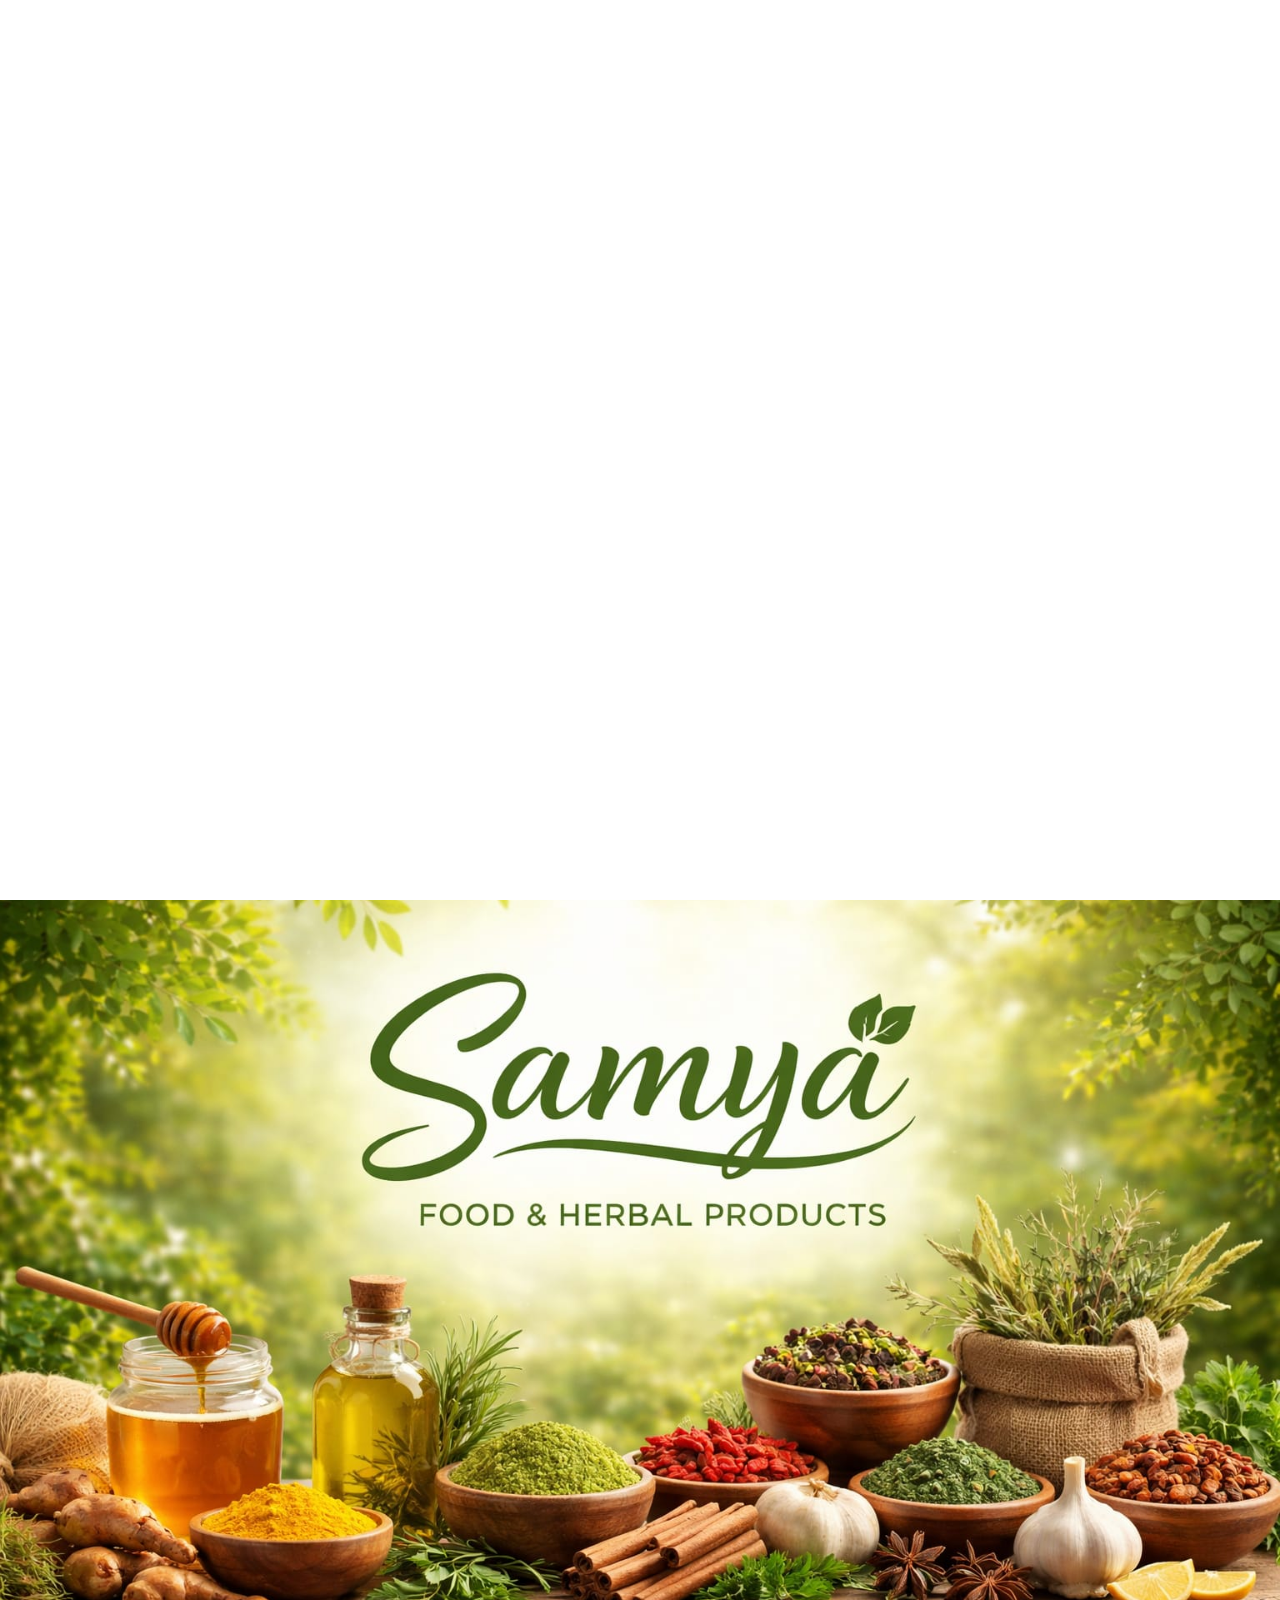
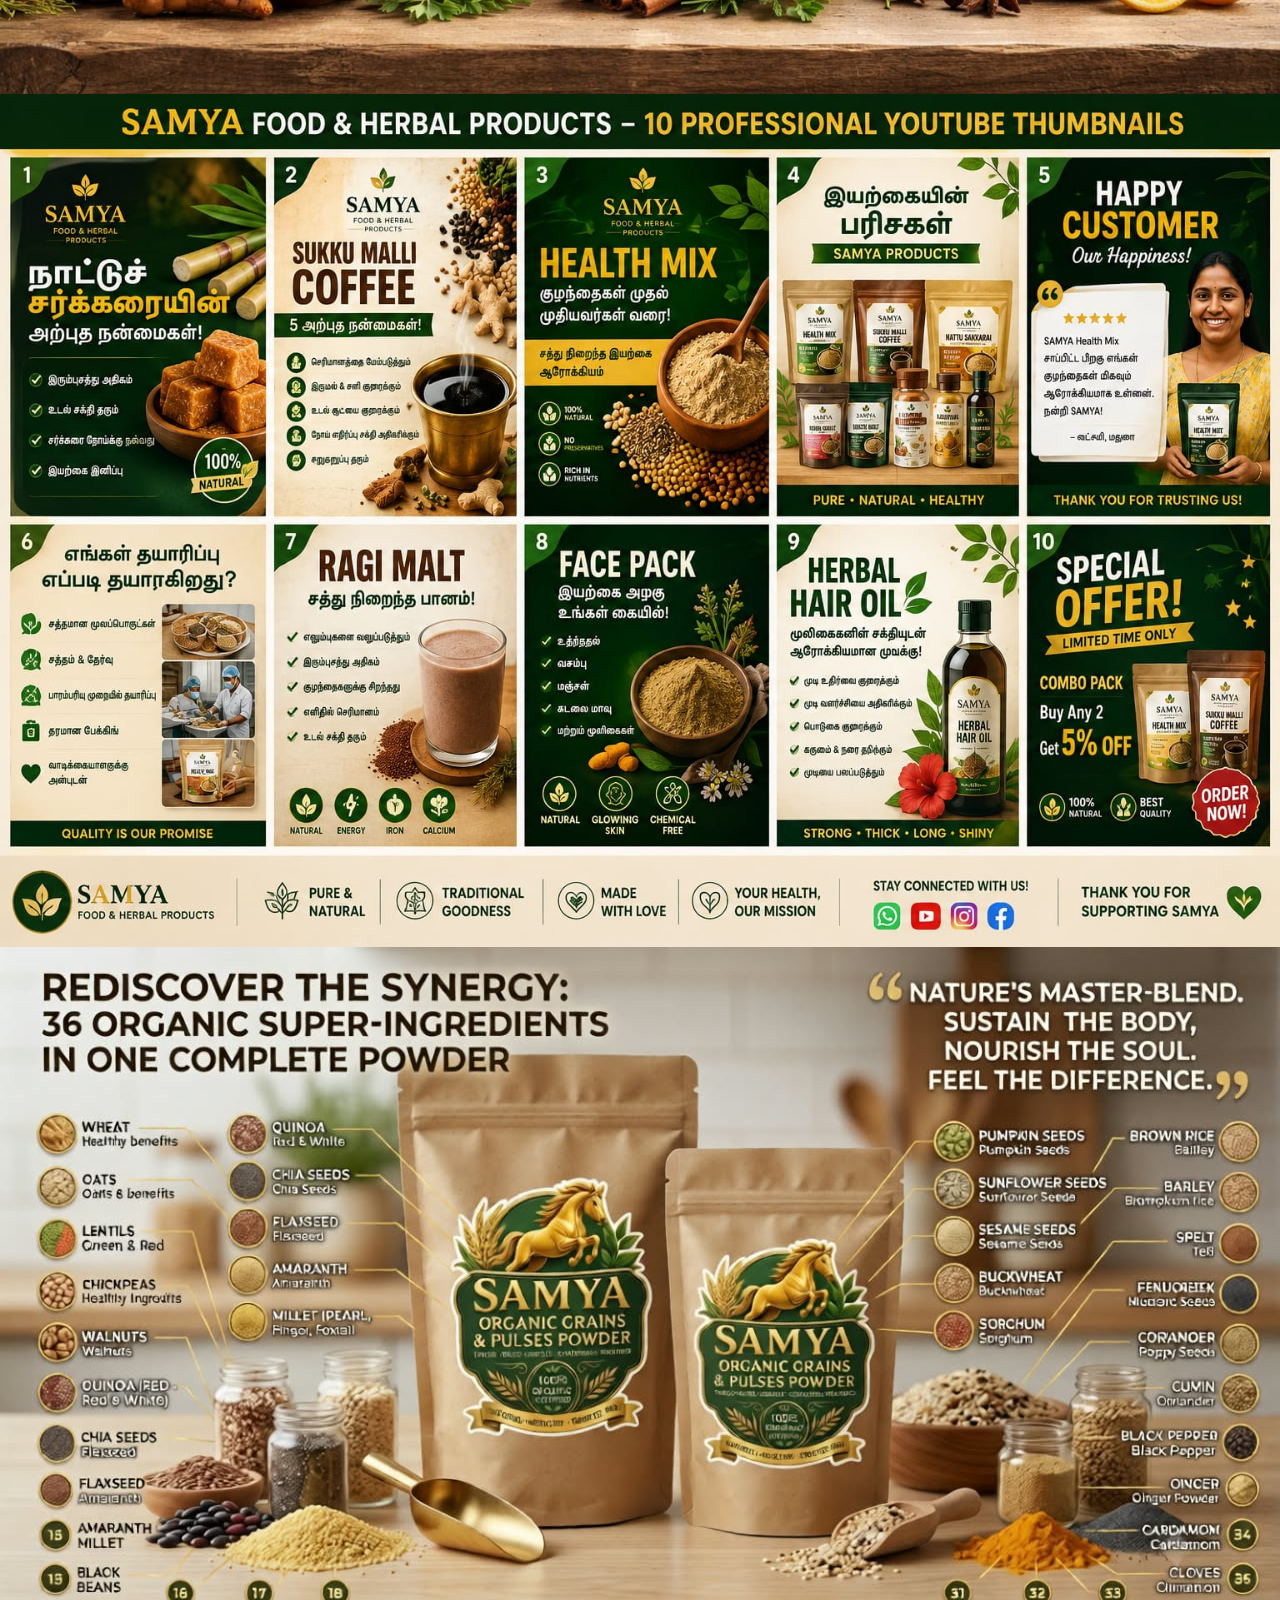
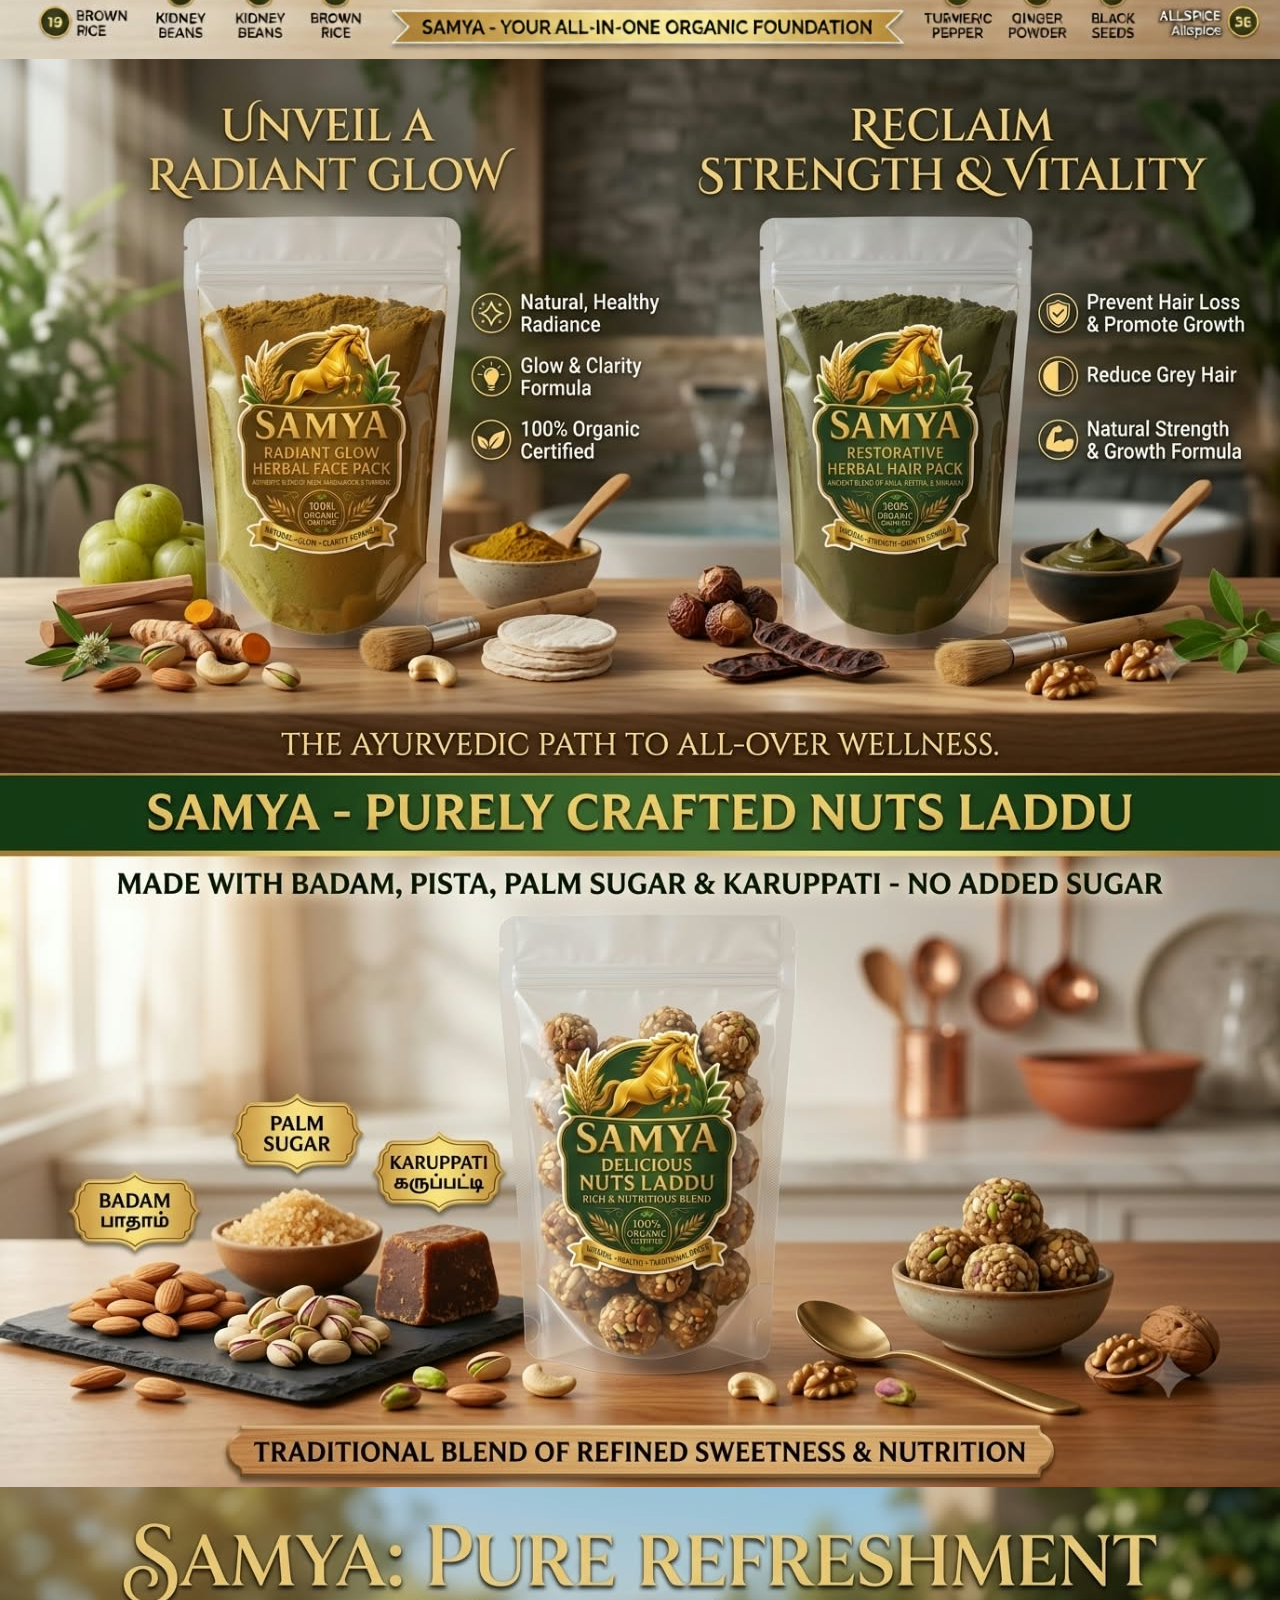
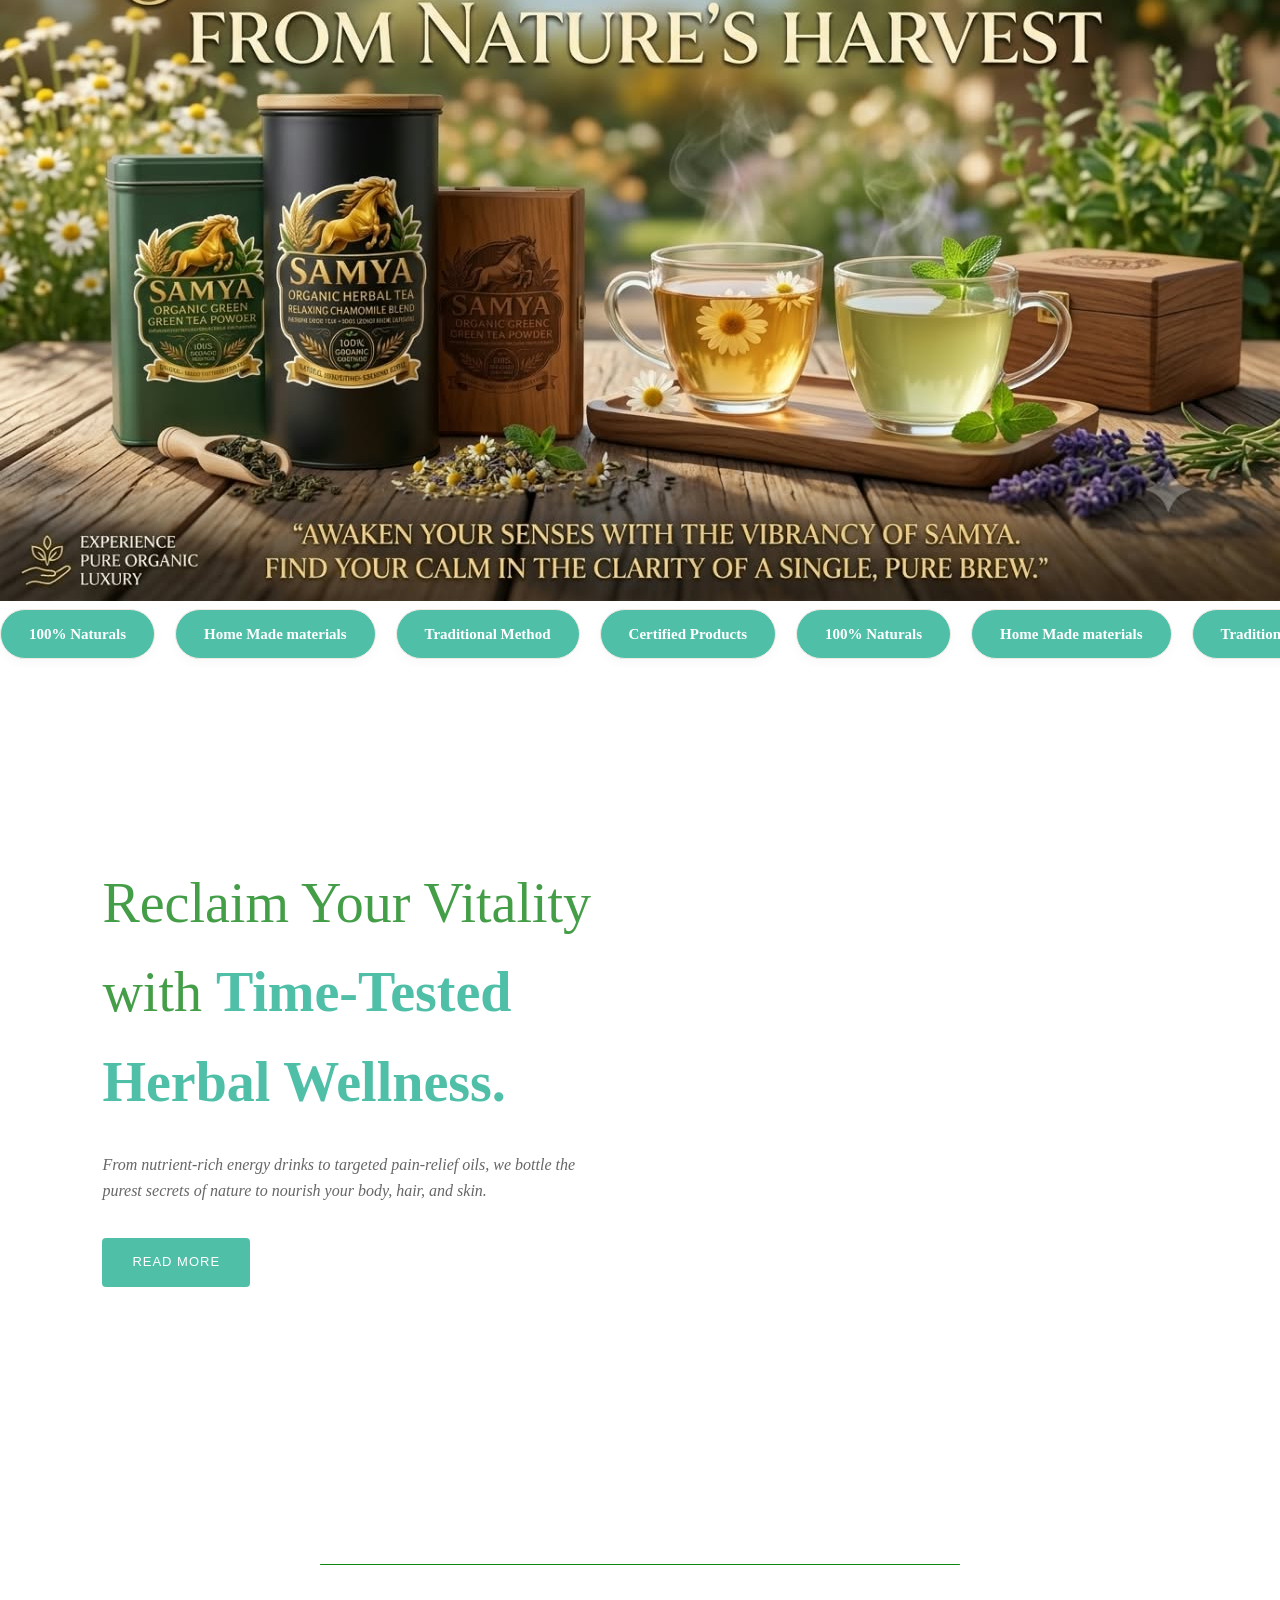
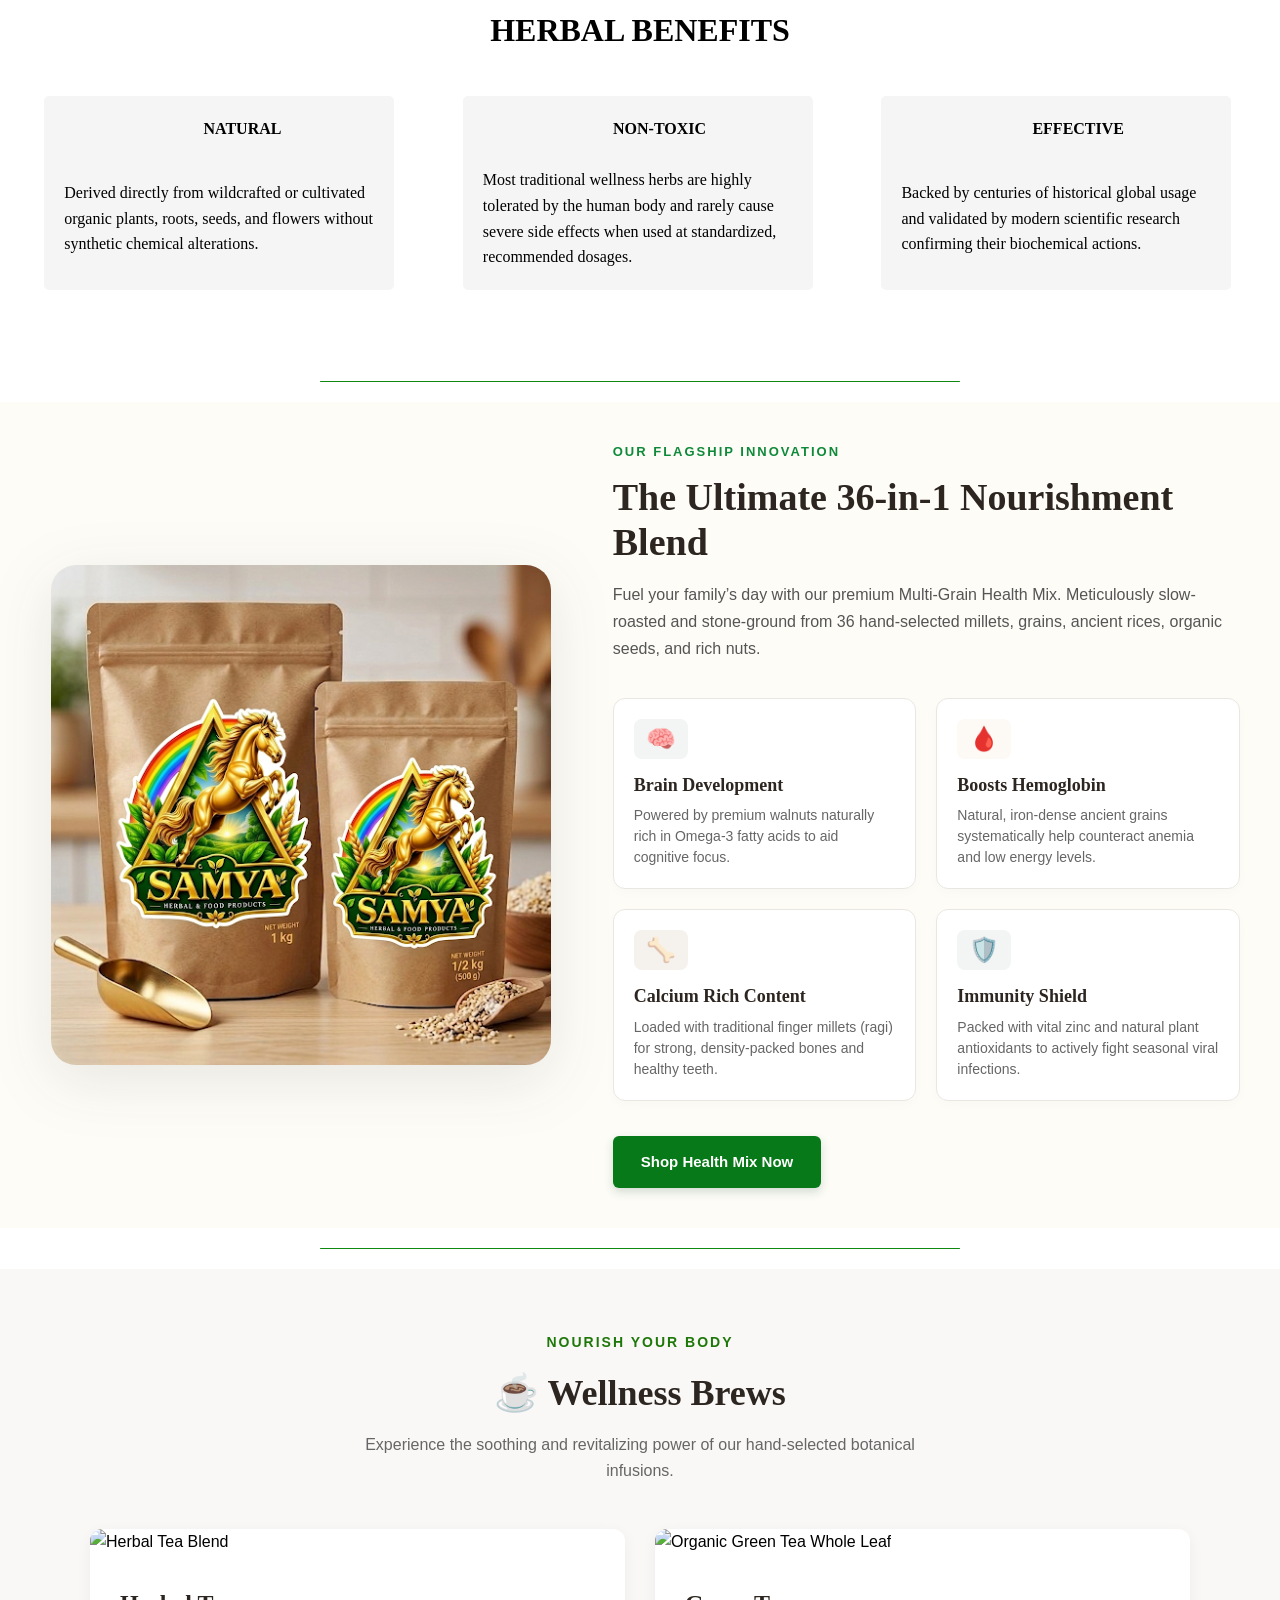
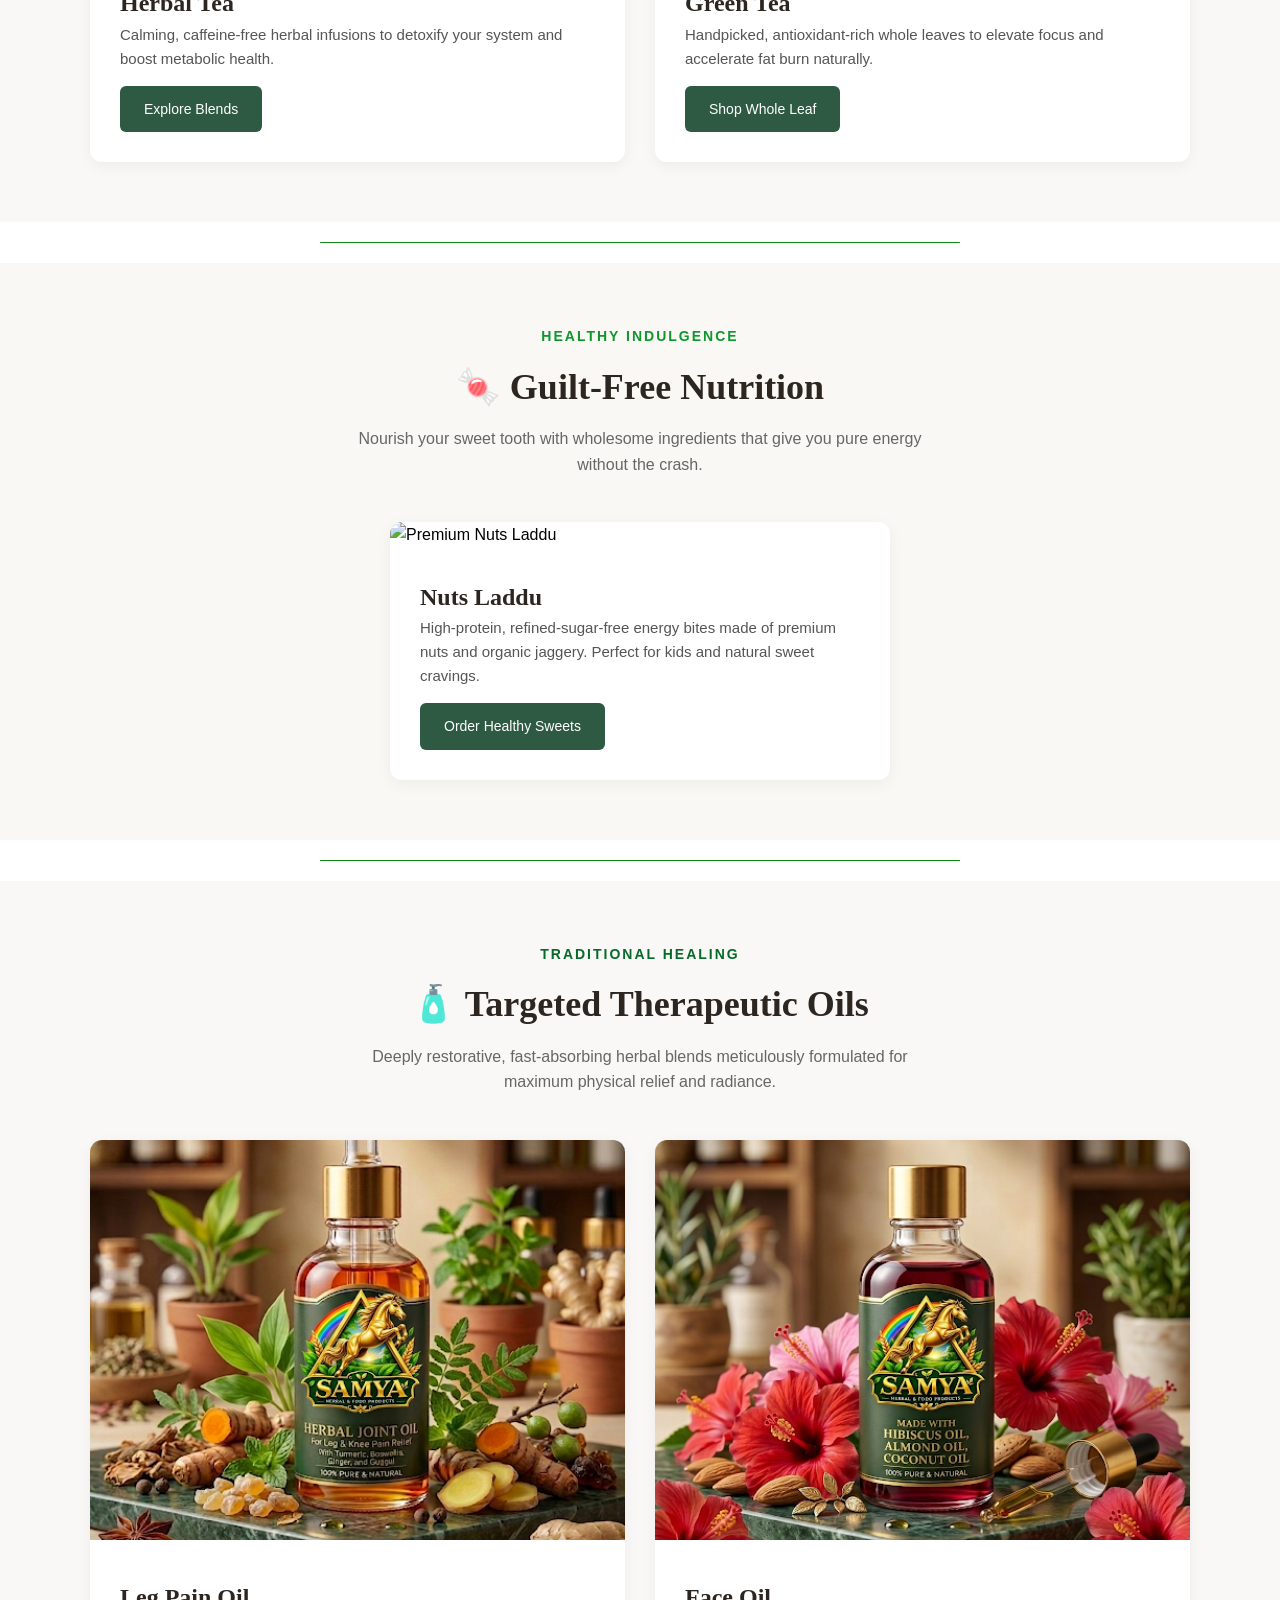
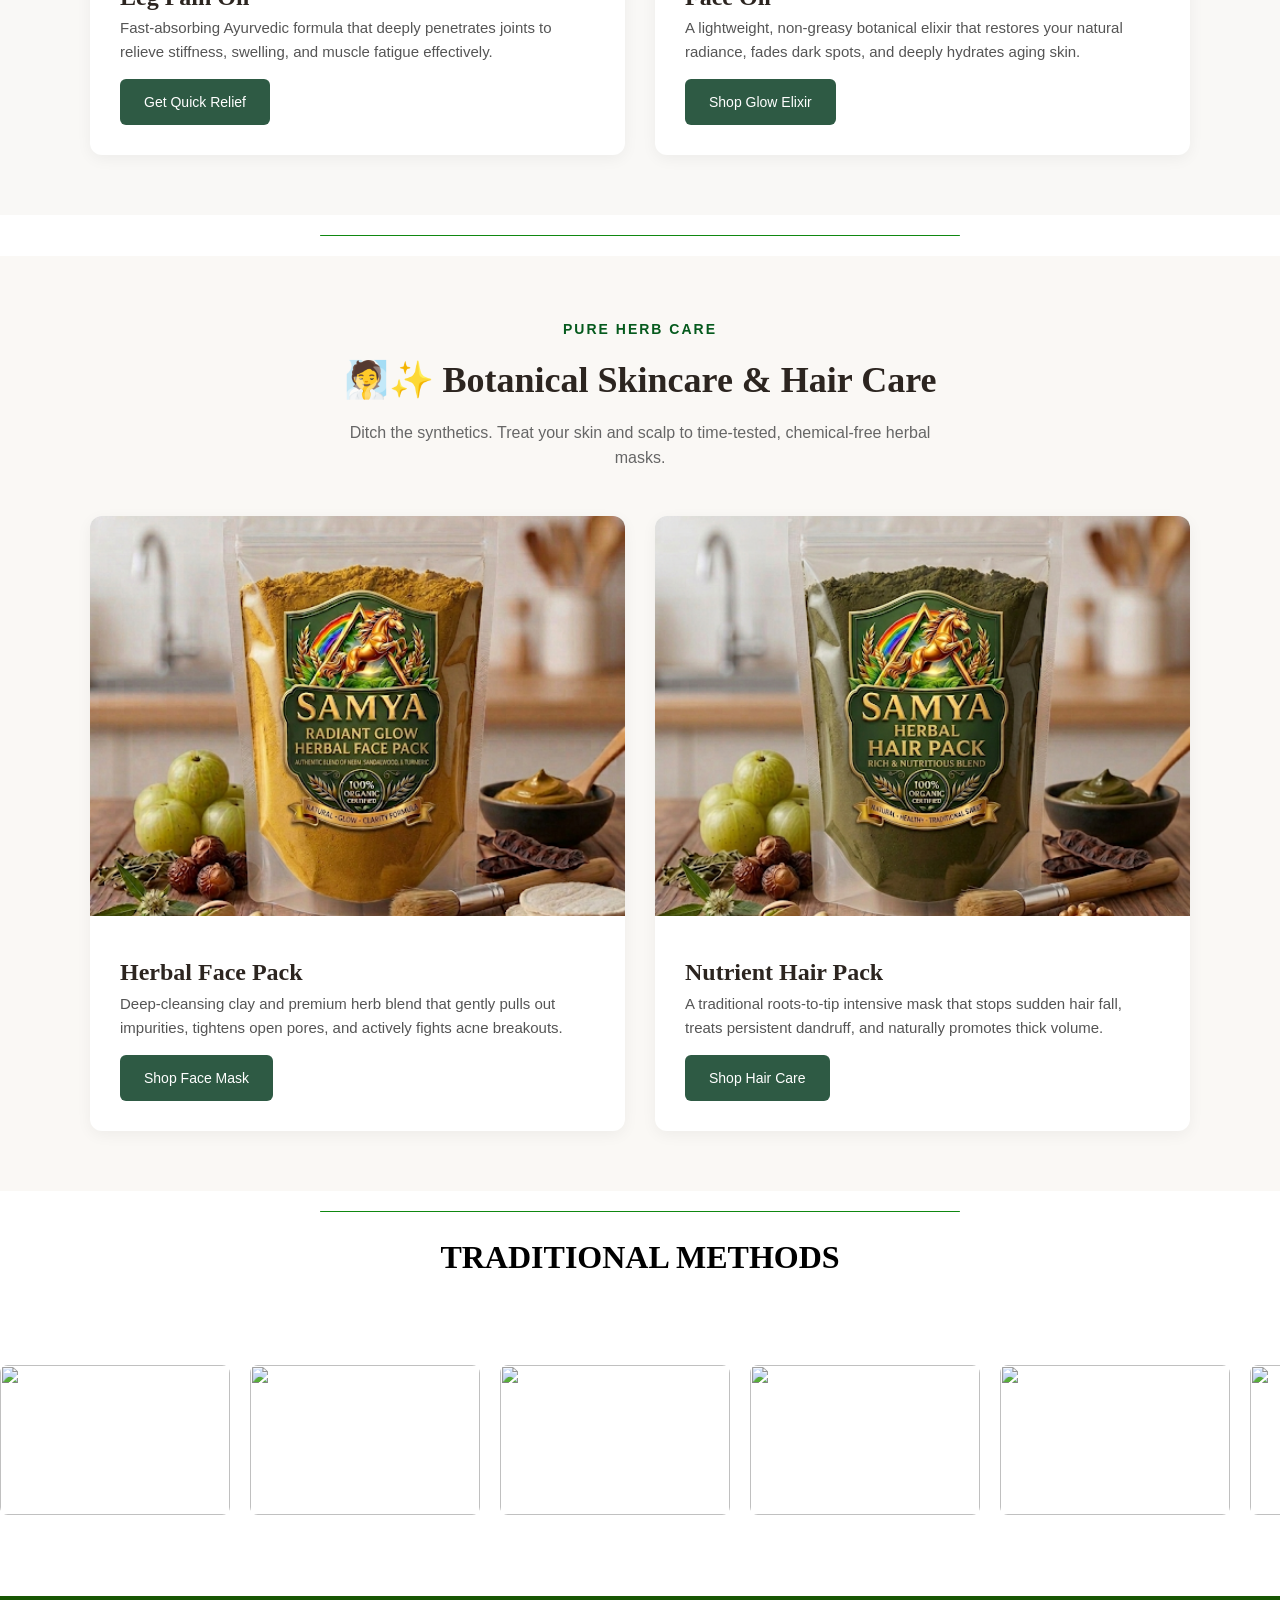
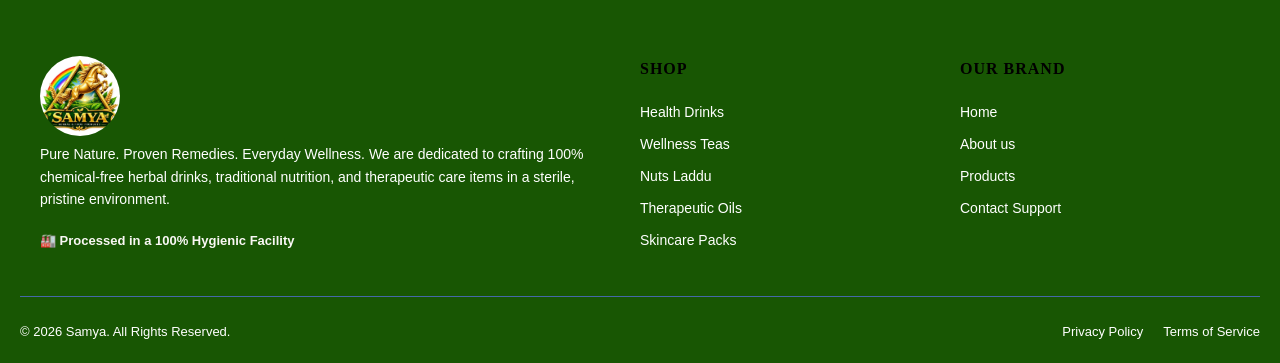
==== commit 913ffbd2: "my new changes" ====
--- a/index.html
+++ b/index.html
@@ -6,6 +6,15 @@
     <title>samya</title>
      <script src="https://kit.fontawesome.com/67333c175b.js" crossorigin="anonymous"></script>
     <link rel="stylesheet" href="style.css?v=1.1">
+    <!-- Google tag (gtag.js) -->
+<script async src="https://www.googletagmanager.com/gtag/js?id=G-66V403G7DY"></script>
+<script>
+  window.dataLayer = window.dataLayer || [];
+  function gtag(){dataLayer.push(arguments);}
+  gtag('js', new Date());
+
+  gtag('config', 'G-66V403G7DY');
+</script>
 
      <link rel="stylesheet"href="https://cdn.jsdelivr.net/npm/swiper@14.0.1/swiper-bundle.min.css" />
 </head>
@@ -44,6 +53,43 @@
 
     </header>
 <main>
+  
+    <!-- WELCOME / ABOUT BRAND INTRO SECTION -->
+<section style="background-color: #FAF8F5; padding: 80px 20px; font-family: 'Inter', sans-serif; text-align: center; box-sizing: border-box;">
+  
+  <div style="max-width: 800px; margin: 0 auto; background: #ffffff; padding: 50px 40px; border-radius: 16px; box-shadow: 0 10px 30px rgba(44,37,32,0.04); border: 1px solid #EAE6E1;">
+    
+    <!-- பிராண்ட் லோகோ மார்க்கர் அல்லது சிறிய சின்னம் -->
+    <span style="font-size: 32px; display: block; margin-bottom: 15px; line-height: 1;">🌿</span>
+    
+    <!-- முதன்மைத் தலைப்பு -->
+    <h1 style="font-family: 'Playfair Display', serif; color: #2C2520; font-size: calc(24px + 1vw); margin: 0 0 25px 0; line-height: 1.3; font-weight: 700;">
+      வணக்கம்! </h1>
+     <h1  style="font-family: 'Playfair Display', serif; color: #2C2520; font-size: calc(24px + 1vw); margin: 0 0 25px 0; line-height: 1.3; font-weight: 700;"><span style="color: #066b28;">சம்யா ஃபுட் அண்ட் ஹெர்பல் ப்ராடக்ட்ஸுக்கு </span>உங்களை அன்புடன் வரவேற்கிறோம்!
+    </h1>
+    
+    <!-- விவரிப்புப் பகுதி -->
+    <p style="color: #4A4A4A; font-size: 16px; line-height: 1.8; margin: 0 0 30px 0; font-weight: 400; text-align: justify; text-justify: inter-word;">
+    நம் பாரம்பரிய உணவுகளையும், இயற்கையான பொருட்களையும் இன்றைய வாழ்க்கை முறைக்கு ஏற்ற வகையில் உங்களிடம் கொண்டு வருகிறோம்.
+சம்யா ஹெல்த் மிக்ஸ் முதல், வீட்டில் தயாரிக்கும் நெய் வரை, இயற்கையான மூலிகைப் பராமரிப்புப் பொருட்களும் இங்கே கிடைக்கும்.
+    </p>
+    
+    <!-- தாரக மந்திரம் / கோஷம் (Mantra Badges) -->
+    <div style="display: flex; justify-content: center; gap: 20px; flex-wrap: wrap; margin-bottom: 35px; border-top: 1px dashed #C4B9AC; border-bottom: 1px dashed #C4B9AC; padding: 15px 0;">
+      <span style="color: #2E5A44; font-weight: 600; font-size: 15px; letter-spacing: 1px; text-transform: uppercase;">✨ தரம்… </span>
+      <span style="color: #C4B9AC; font-size: 15px;">•</span>
+      <span style="color: #2E5A44; font-weight: 600; font-size: 15px; letter-spacing: 1px; text-transform: uppercase;">🌱 இயற்கை… </span>
+      <span style="color: #C4B9AC; font-size: 15px;">•</span>
+      <span style="color: #2E5A44; font-weight: 600; font-size: 15px; letter-spacing: 1px; text-transform: uppercase;">🤝 நம்பிக்கை…</span>
+    </div>
+    
+    <!-- இறுதி முத்திரை வரியின் ஸ்டைல் -->
+    <div style="font-family: 'Playfair Display', serif; color: #2C2520; font-size: 22px; font-style: italic; font-weight: 600;">
+      "இதுதான் <span style="color: #077918;">சம்யா.</span>"
+    </div>
+    
+  </div>
+</section>
      <!-- Swiper -->
     <!-- Swiper -->
     <div class="swiper mySwiper">
@@ -97,40 +143,7 @@
         
     </div><br>
 
-    <!-- WELCOME / ABOUT BRAND INTRO SECTION -->
-<section style="background-color: #FAF8F5; padding: 80px 20px; font-family: 'Inter', sans-serif; text-align: center; box-sizing: border-box;">
-  
-  <div style="max-width: 800px; margin: 0 auto; background: #ffffff; padding: 50px 40px; border-radius: 16px; box-shadow: 0 10px 30px rgba(44,37,32,0.04); border: 1px solid #EAE6E1;">
-    
-    <!-- பிராண்ட் லோகோ மார்க்கர் அல்லது சிறிய சின்னம் -->
-    <span style="font-size: 32px; display: block; margin-bottom: 15px; line-height: 1;">🌿</span>
-    
-    <!-- முதன்மைத் தலைப்பு -->
-    <h1 style="font-family: 'Playfair Display', serif; color: #2C2520; font-size: calc(24px + 1vw); margin: 0 0 25px 0; line-height: 1.3; font-weight: 700;">
-      Welcome to Samya Food & Herbal Products!
-    </h1>
-    
-    <!-- விவரிப்புப் பகுதி -->
-    <p style="color: #4A4A4A; font-size: 16px; line-height: 1.8; margin: 0 0 30px 0; font-weight: 400; text-align: justify; text-justify: inter-word;">
-      We bring our traditional foods and natural products to you, perfectly curated for today’s modern lifestyle. From our flagship Samya Health Mix to pure homemade ghee and authentic herbal care products, everything you need is right here to nourish your body and skin naturally.
-    </p>
-    
-    <!-- தாரக மந்திரம் / கோஷம் (Mantra Badges) -->
-    <div style="display: flex; justify-content: center; gap: 20px; flex-wrap: wrap; margin-bottom: 35px; border-top: 1px dashed #C4B9AC; border-bottom: 1px dashed #C4B9AC; padding: 15px 0;">
-      <span style="color: #2E5A44; font-weight: 600; font-size: 15px; letter-spacing: 1px; text-transform: uppercase;">✨ Quality</span>
-      <span style="color: #C4B9AC; font-size: 15px;">•</span>
-      <span style="color: #2E5A44; font-weight: 600; font-size: 15px; letter-spacing: 1px; text-transform: uppercase;">🌱 Nature</span>
-      <span style="color: #C4B9AC; font-size: 15px;">•</span>
-      <span style="color: #2E5A44; font-weight: 600; font-size: 15px; letter-spacing: 1px; text-transform: uppercase;">🤝 Trust</span>
-    </div>
-    
-    <!-- இறுதி முத்திரை வரியின் ஸ்டைல் -->
-    <div style="font-family: 'Playfair Display', serif; color: #2C2520; font-size: 22px; font-style: italic; font-weight: 600;">
-      "This is Samya."
-    </div>
-    
-  </div>
-</section>
+
 
     <!-- Hero Section -->
     <div class="hero-section">
@@ -542,10 +555,10 @@
     
     <div style="display: flex; justify-content: space-between; flex-wrap: wrap; gap: 15px; color:white; font-size: 13px;">
       <div>© 2026 Samya. All Rights Reserved.
-        <a href="https://www.instgram.com/samya_herbalandfoods_26">
+        <a href="https://www.instagram.com/samya_herbalandfoods">
             <i class="fa-brands fa-instagram" style="color: white;"></i>
         </a>
-       <a href="https://www.facebook.com/samya Herbals">
+       <a href="https://www.facebook.com/profile.php?id=61594066767062">
         <i class="fa-brands fa-facebook" style="color: white;"></i>
        </a>
        
